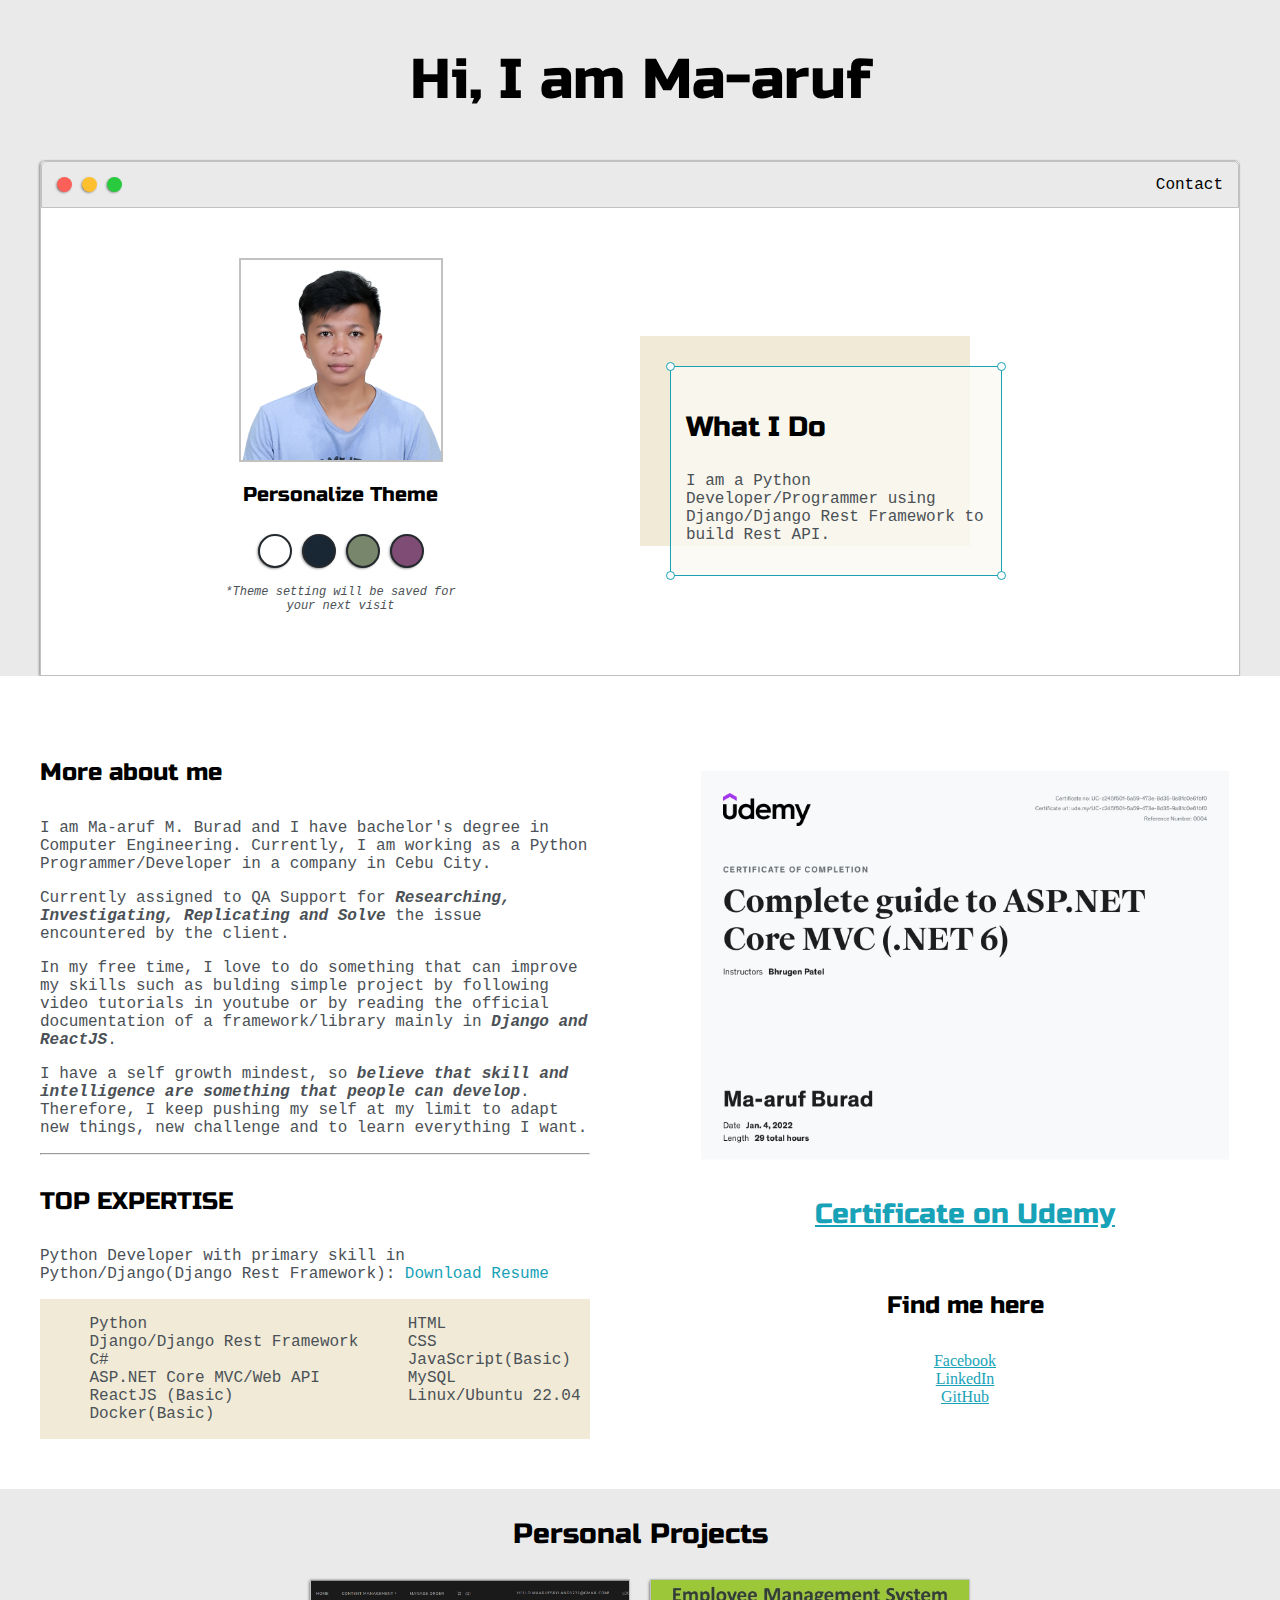
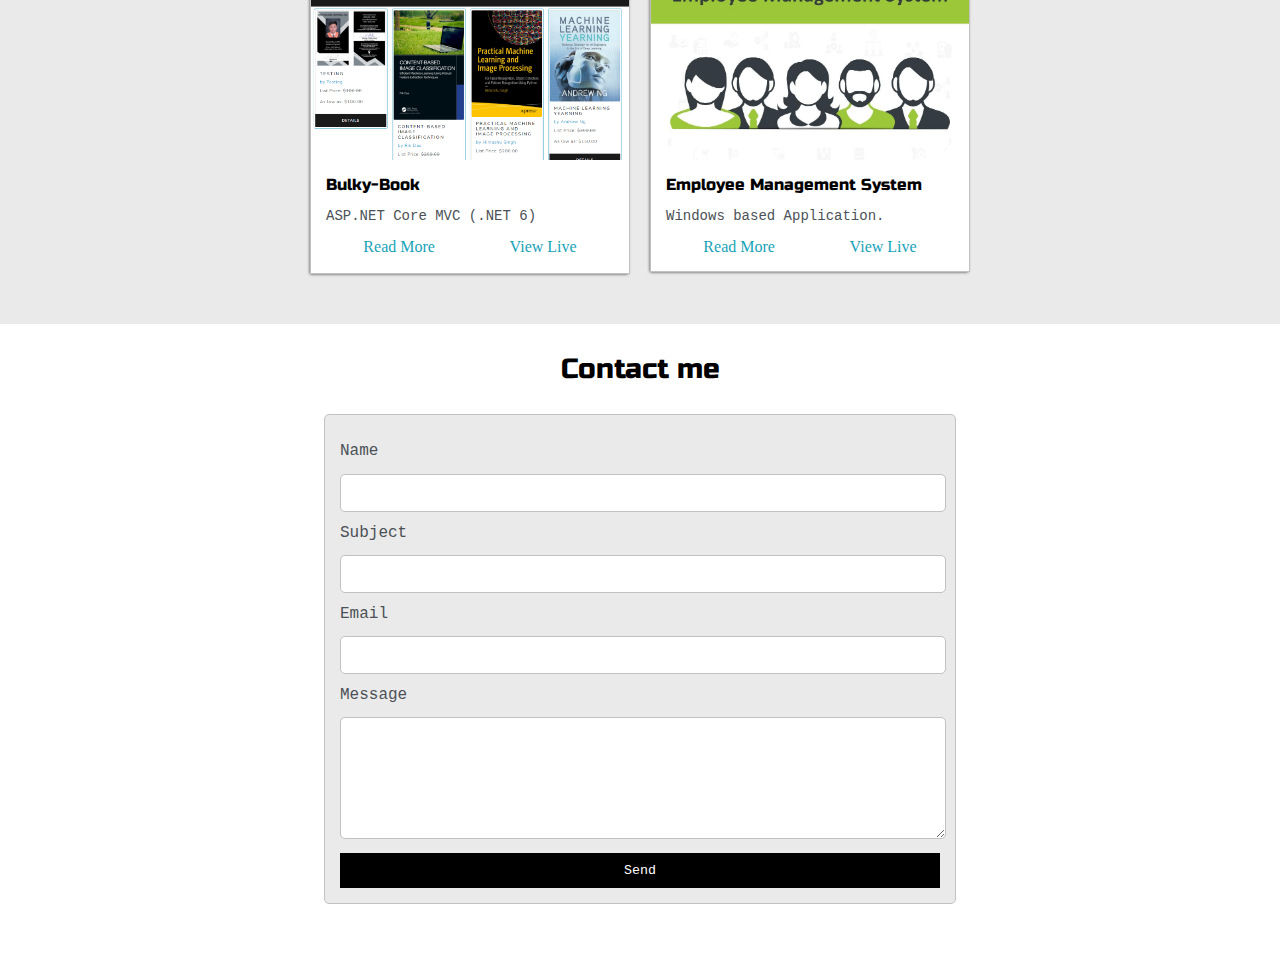
==== index.html @ b92883c4 "fix bulky book production" ====
<!DOCTYPE html>
<html lang="en">
<head>
    <meta charset="UTF-8">
    <meta http-equiv="X-UA-Compatible" content="IE=edge">
    <meta name="viewport" content="width=device-width,
     initial-scale=1.0, maximum-scale=1.0, minimum-scale=1.0">
    <title>Ma-aruf Burad</title>
   
    <link rel="preconnect" href="https://fonts.googleapis.com">
    <link rel="preconnect" href="https://fonts.gstatic.com" crossorigin>
    <link href="https://fonts.googleapis.com/css2?family=Russo+One&display=swap" rel="stylesheet">
    <link rel="preconnect" href="https://fonts.googleapis.com">
    <link rel="preconnect" href="https://fonts.gstatic.com" crossorigin>
    <link href="https://fonts.googleapis.com/css2?family=Russo+One&display=swap" rel="stylesheet">

    <link rel="stylesheet" type="text/css" href="default.css">
    <link id="theme-style" rel="stylesheet" type="text/css" href="">
    
</head>
<body>
    <section class=s1>
        <div class="main-container">
            <div class="greeting-wrapper">
                <h1>Hi, I am Ma-aruf</h1>
            </div>

            <div class="intro-wrapper">
                <div class="nav-wrapper"> <!-- This is a flexbox-->
                    <div class="dots-wrapper">
                        <div id="dot-1" class="browser-dot"></div>
                        <div id="dot-2" class="browser-dot"></div>
                        <div id="dot-3" class="browser-dot"></div>
                    </div>
                    <ul id="navigation">
                        <li><a href="index.html#contact">Contact</a></li>
                    </ul>
                </div>

                <div class="left-column">
                    <img id="profile-pic" src="images/profile.JPG">
                    <h5 style="text-align:center; line-height:0">Personalize Theme</h5>
                    <div id="theme-options-wrapper">
                        <div data-mode="light" id="light-mode" class="theme-dot"></div>
                        <div data-mode="blue" id="blue-mode" class="theme-dot"></div>
                        <div data-mode="green" id="green-mode" class="theme-dot"></div>
                        <div data-mode="purple" id="purple-mode" class="theme-dot"></div>
                    </div>
                    <p id=setting-note>*Theme setting will be saved for<br>your next visit</p>
                </div>

                <div class="right-column">
                    <div id="preview-shadow">
                        <div id="preview">
                            <div id="corner-tl" class="corner"></div>
                            <div id="corner-tr" class="corner"></div>
                            <h3>What I Do</h3>
                            <p>
                                I am a Python Developer/Programmer using Django/Django Rest Framework to build Rest API.
                            </p>

                            <div id="corner-br" class="corner"></div>
                            <div id="corner-bl" class="corner"></div>
                        </div>
                </div>
                </div>
            </div>
        </div>
    </section>

    <section class="s2">
        <div class="main-container">
            <div class="about-wrapper">
                <div class="about-me">
                    <h4>More about me</h4>

					<p>
                        I am Ma-aruf M. Burad and I have bachelor's degree in Computer Engineering. Currently, I am working as a Python Programmer/Developer in a company in Cebu City.
                    </p>
                    <p>
                        Currently assigned to QA Support for <b><i>Researching, Investigating, Replicating and Solve</i></b> the issue encountered by the client.
                    </p>
                    <p>
                        In my free time, I love to do something that can improve my skills such as bulding simple project by following
                        video tutorials in youtube or by reading the official documentation of a framework/library mainly in <b><i>Django and ReactJS</i></b>.
                     </p>
                     <p>
                        I have a self growth mindest, so <b><i>believe that skill and intelligence are something that people can develop</i></b>.
                        Therefore, I keep pushing my self at my limit to adapt new things, new challenge and to learn everything I want.
                     </p>
                    <hr>



                    <!-- <h4>Work Experience</h4>
                    <p>
                        I have strong learning mindest, I love spending my weekends for studying, improving my skills and exploring both machine learning and web development.
                        I am using Python and other python libraries for Machine Learning at work. I have an experience using Machine Learning Open-Source for our project.
                        When working with machine learning open source you have to make sure that you have a basic understanding of machine learning concept.
                     </p>
                    <hr>-->

                    <h4>TOP EXPERTISE</h4>
					<p>Python Developer with primary skill in Python/Django(Django Rest Framework): <a target="_blank" href="resume-2022.pdf">Download Resume</a></p>

					<div id="skills">
						<ul>
							<li>Python</li>
							<li>Django/Django Rest Framework</li>
							<li>C#</li>
							<li>ASP.NET Core MVC/Web API</li>
							<li>ReactJS (Basic)</li>
                            <li>Docker(Basic)</li>
                        </ul>
						<ul>
                            <li>HTML</li>
							<li>CSS</li>
							<li>JavaScript(Basic)</li>
							<li>MySQL</li>
                            <li>Linux/Ubuntu 22.04</li>
						</ul>
					</div>
                </div>
                <div class="social-links">
                    <img id="social_img" src="images/udemy.jpg">
                    <h3><a target="_blank" href="https://www.udemy.com/certificate/UC-c245f501-5a59-473e-8d35-9a81c0e61bf0/"><u>Certificate on Udemy</u></a></h3>
                    <h4>Find me here</h4>
                    <a target="_blank" href="https://www.facebook.com/maarufb"><u>Facebook</u></a>
                    <a target="_blank" href="https://www.linkedin.com/in/ma-aruf-burad-844038191/"><u>LinkedIn</u></a>
                    <a target="_blank" href="https://github.com/MaarufB"><u>GitHub</u></a>
                </div>
                
            </div>
        </div>
    </section>

    <section class="s1">
        <div class="main-container">
            <h3 style="text-align: center;">Personal Projects</h3>
            <div class="post-wrapper">
                <div>
                    <div class="post">
                        <img class="thumbnail" src="images/bulky.PNG">
                        <div class="post-preview">
                            <h6 class="post-title">Bulky-Book</h6>
                            <p class="post-intro">ASP.NET Core MVC (.NET 6)</p>
                            <div style="display: flex; justify-content:space-around; margin: 2px 0">
                                <a target="_blank" href="bulky.html">Read More</a>
                                <a target="_blank" href="http://maarufb-001-site1.ftempurl.com/">View Live</a>
                            </div>
                        </div>
                    </div>
                </div>
                <div>
                    <div class="post">
                        <img class="thumbnail" src="images/employee.jpg">
                        <div class="post-preview">
                            <h6 class="post-title">Employee Management System</h6>
                            <p class="post-intro">Windows based Application.</p>
                            <div style="display: flex; justify-content: space-around;">
                                <a target="_blank" href="employee.html">Read More</a>
                                <a href="#">View Live</a>
                            </div>
                        </div>
                    </div>
                </div>
<!-- 
                <div>
                    <div class="post">
                        <img class="thumbnail" src="images/profile.JPG">
                        <div class="post-preview">
                            <h6 class="post-title">Public Information System</h6>
                            <p class="post-intro">This is a sentence. Some more text here</p>
                            <a target="_blank" href="#">Read More</a>
                        </div>
                    </div>
                </div>

                <div>
                    <div class="post">
                        <img class="thumbnail" src="images/profile.JPG">
                        <div class="post-preview">
                            <h6 class="post-title">Object Detection & Action Recognition</h6>
                            <p class="post-intro">This is a sentence. Some more text here</p>
                            <a target="_blank" href="#">Read More</a>
                        </div>
                    </div>
                </div> -->

            </div>
        </div>
    </section>

    <section class="s2">
        <div class="main-container">
            <a href=""></a>
            <h3 style="text-align: center;"> Contact me</h3>
            <form id="contact-form">
                <a name="contact"></a>
                <label>Name</label>
                <input class="input-field" type="text" name="name">

                <label>Subject</label>
                <input class="input-field" type="text" name="subject">

                <label>Email</label>
                <input class="input-field" type="text" name="email">

                <label>Message</label>
                <textarea class="input-field" type="text" name="message"></textarea>

                <input id="submit-btn" type="submit" value="Send">
            </form>
        </div>
    </section>
    <script type="text/javascript" src="script.js"></script>
</body>

</html>
---- default.css ----
/* We are gonna create a css variable using :root */
:root{
    --mainColor:#eaeaea;
    --secondaryColor:#fff;

    --borderColor:#c1c1c1;

    --mainText:black;
    --secondaryText: #4b5156;

    --themeDotBorder: #24292e;
    --previewBg:rgb(251, 249, 243, 0.8);

    --previewShadow:#f0ead6;

    --btnColor: black;
}

/* :root{
	--mainColor:#15202B;
	--secondaryColor:#192734;

	--borderColor:#164D56;

	--mainText:#fff;
	--secondaryText:#eeeeee;

	--themeDotBorder:#FFF;

	--previewBg:rgb(25, 39, 52, 0.8);
	--previewShadow:#111921;


	--buttonColor:#17a2b8;


} */


html, body{
    padding: 0;
    margin: 0;    
    scroll-behavior: smooth;
}

body * {
    transition: 0.3s;
}

h1, h2, h3, h4, h5, h6, strong{
    color: var(--mainText);
    font-family: 'Russo One', sans-serif;
    font-weight: 500;
}

p, li, span, label, input, textarea{
    color:var(--secondaryText);
	font-family: 'Roboto Mono', monospace;
}

a{
    text-decoration: none;
    color: #17a2b8;
}

h1 { font-size: 56px;}
h2 { font-size: 36px;}
h3 { font-size: 28px;}
h4 { font-size: 24px;}
h5 { font-size: 20px;}
h6 { font-size: 16px;}

ul{
    list-style: none;
}

.s1{
    background-color: var(--mainColor);
    border-bottom:1px, solid, var(--borderColor);
    overflow: auto;
}

.s2{
    background-color: var(--secondaryColor);
    border-bottom:1px, solid, var(--borderColor);
    overflow: auto;
}

.main-container{
    width: 1200px;
    margin: auto;
}

.greeting-wrapper{
    display: grid;

    text-align: center;
    align-content: center;
    min-height: 10em;
}

.intro-wrapper{
    background-color: var(--secondaryColor);
    border: 1px solid var(--borderColor);
    border-radius: 5px 5px 0 0;


    -webkit-box-shadow: -1px 1px 3px -1px rgba(0,0,0,0.75);
    -moz-box-shadow: -1px 1px 3px -1px rgba(0,0,0,0.75);
    box-shadow: -1px 1px 3px -1px rgba(0,0,0,0.75);

    display: grid;
    grid-template-columns:  1fr 1fr; /* I created 2 columns, if we want to add 1 more column just add 1fr */
 
    grid-template-areas: 
        'nav-wrapper nav-wrapper'
        'left-column right-column'
    ; /* before we do that we have to make an identifiers on the classes of this classes child wrapper */
}

.nav-wrapper{
    border-radius: 5px 5px 0 0;
    grid-area: nav-wrapper; /* This is the identifier that grid-template-area require or called */
    border: 1px solid var(--borderColor);
    display: flex;
    justify-content: space-between;
    align-items: center;
    background-color: var(--mainColor);
}

#navigation a{
    color: var(--mainText)
}


#navigation{
    margin: 0;
    padding: 10px;
}

#navigation li{
    display: inline-block;
    margin-right: 5px;
    margin-left: 5px;
}

.dots-wrapper{
    display: flex;
    padding: 10px;
    
}

#dot-1{
    background-color: #FC6058;
}

#dot-2{
    background-color: #FEC02F;
}

#dot-3{
    background-color: #2ACA3E;
}

.browser-dot{
    background-color: black;
    height: 15px;
    width: 15px;
    border-radius: 50%;
    margin: 5px;
    -webkit-box-shadow: -1px 1px 3px -1px rgba(0,0,0,0.75);
    -moz-box-shadow: -1px 1px 3px -1px rgba(0,0,0,0.75);
    box-shadow: -1px 1px 3px -1px rgba(0,0,0,0.75);
}

.left-column{
    grid-area: left-column; /* This is the identifier that grid-template-area require or called */
    padding-top: 50px;
    padding-bottom: 50px;
}

#profile-pic{
    display: block;
    margin: auto;
    height: 200px;
    width: 200px;
    object-fit: cover;
    border:2px solid var(--borderColor)
}
#theme-options-wrapper{
    display: flex;
    justify-content: center;
}

.theme-dot{
    height: 30px;
    width: 30px;
    background-color: black;
    border-radius: 50%;

    margin: 5px;
    border:2px solid var(--themeDotBorder);

    /* Below is a shadow. This code was generated using css generator from online */
    -webkit-box-shadow: -1px 1px 3px -1px rgba(0,0,0,0.75);
    -moz-box-shadow: -1px 1px 3px -1px rgba(0,0,0,0.75);
    box-shadow: -1px 1px 3px -1px rgba(0,0,0,0.75);
    cursor: pointer;

}

.theme-dot:hover{
    border-width: 5px;
}

#light-mode{
    background-color: #fff;
}

#blue-mode{
    background-color: #192734;
}

#green-mode{
    background-color: #78866b;
}

#purple-mode{
    background-color: #7E4C74;
}

#setting-note{
    font-size: 12px;
    font-style: italic;
    text-align: center;
}

.right-column{
    grid-area: right-column; /* This is the identifier that grid-template-area require or called */
    display: grid;
    align-content: center;

    padding-top: 50px;
    padding-bottom: 50px;
}

#preview-shadow{
    background-color: var(--previewShadow);
    width: 300px;
    height: 180px;
    padding-left: 30px;
    padding-top: 30px;
}

#preview{
    width: 300px;
    border: 1.5px solid #17a2b8;
    background-color: var(--previewBg);
    padding: 15px;
    position: relative;
}

.corner{
    width: 7px;
    height: 7px;
    border-radius: 50%;
    border: 1.5px solid #17a2b8;
    background-color: #fff;
    position: absolute;
}

#corner-tl{
    top:-5px;
    left: -5px;
}

#corner-tr{
    top:-5px;
    right: -5px;
}

#corner-br{
    bottom:-5px;
    right: -5px;
}

#corner-bl{
    bottom:-5px;
    left: -5px;
}

.about-wrapper{
    display: grid;
    grid-template-columns: repeat(auto-fit, minmax(320px, 1fr));
    padding-bottom: 50px;
    padding-top: 50px;
    gap: 100px;
}

#skills{
    display: flex;
    justify-content: space-evenly;
    background-color: var(--previewShadow);
}

.social-links{
    display: grid;
    align-content: center;
    text-align: center;
}

#social_img{
    width: 100%;
}

.post-wrapper{
    display: grid;
    grid-template-columns: repeat(auto-fit, 320px);
    gap: 20px;
    justify-content: center;
    padding-bottom: 50px;
}

.post{
    border: 1px solid var(--borderColor);

    -webkit-box-shadow: -1px 1px 3px -1px rgba(0,0,0,0.75);
    -moz-box-shadow: -1px 1px 3px -1px rgba(0,0,0,0.75);
    box-shadow: -1px 1px 3px -1px rgba(0,0,0,0.75);
}

.thumbnail{
    display: block;
    width: 100%;
    height: 180px;
    object-fit: cover;
}

.post-preview{
    background-color: #fff;
    padding: 15px;
}

.post-title{
    color: black;   
    margin: 0;
}

.post-intro{
    color:#4b5156;
    font-size: 14px;
}

#contact-form{
    display: block;
    max-width: 600px;
    margin: 0 auto;
    border: 1px solid var(--borderColor);
    padding: 15px;
    border-radius: 5px;
    background-color: var(--mainColor);
    margin-bottom: 50px;
}

#contact-form label{
    line-height: 2.7em;
}

#contact-form textarea{
    min-height: 100px;
    font-size: 14px;
}

.input-field{
    width: 100%;
    padding-top: 10px;
    padding-bottom: 10px;
    background-color: var(--secondaryColor);
    border-radius: 5px;
    border: 1px solid var(--borderColor);
    font-size: 14px;
}

#submit-btn{
    margin-top: 10px;
    width: 100%;
    padding-top: 10px;
    padding-bottom: 10px;
    color: #fff;
    background-color: var(--btnColor);
    border: none;
}

@media screen and (max-width: 1200px) {
    .main-container{
        width: 95%;
    }
}

@media screen and (max-width: 1200px) {
    .intro-wrapper{
        grid-template-columns:  1fr; /* I created 2 columns, if we want to add 1 more column just add 1fr */     
        grid-template-areas: 
            'nav-wrapper'
            'left-column'
            'right-column'
        ; /* before we do that we have to make an identifiers on the classes of this classes child wrapper */
    }
    .right-column{
        justify-content: center;
    }
      
}
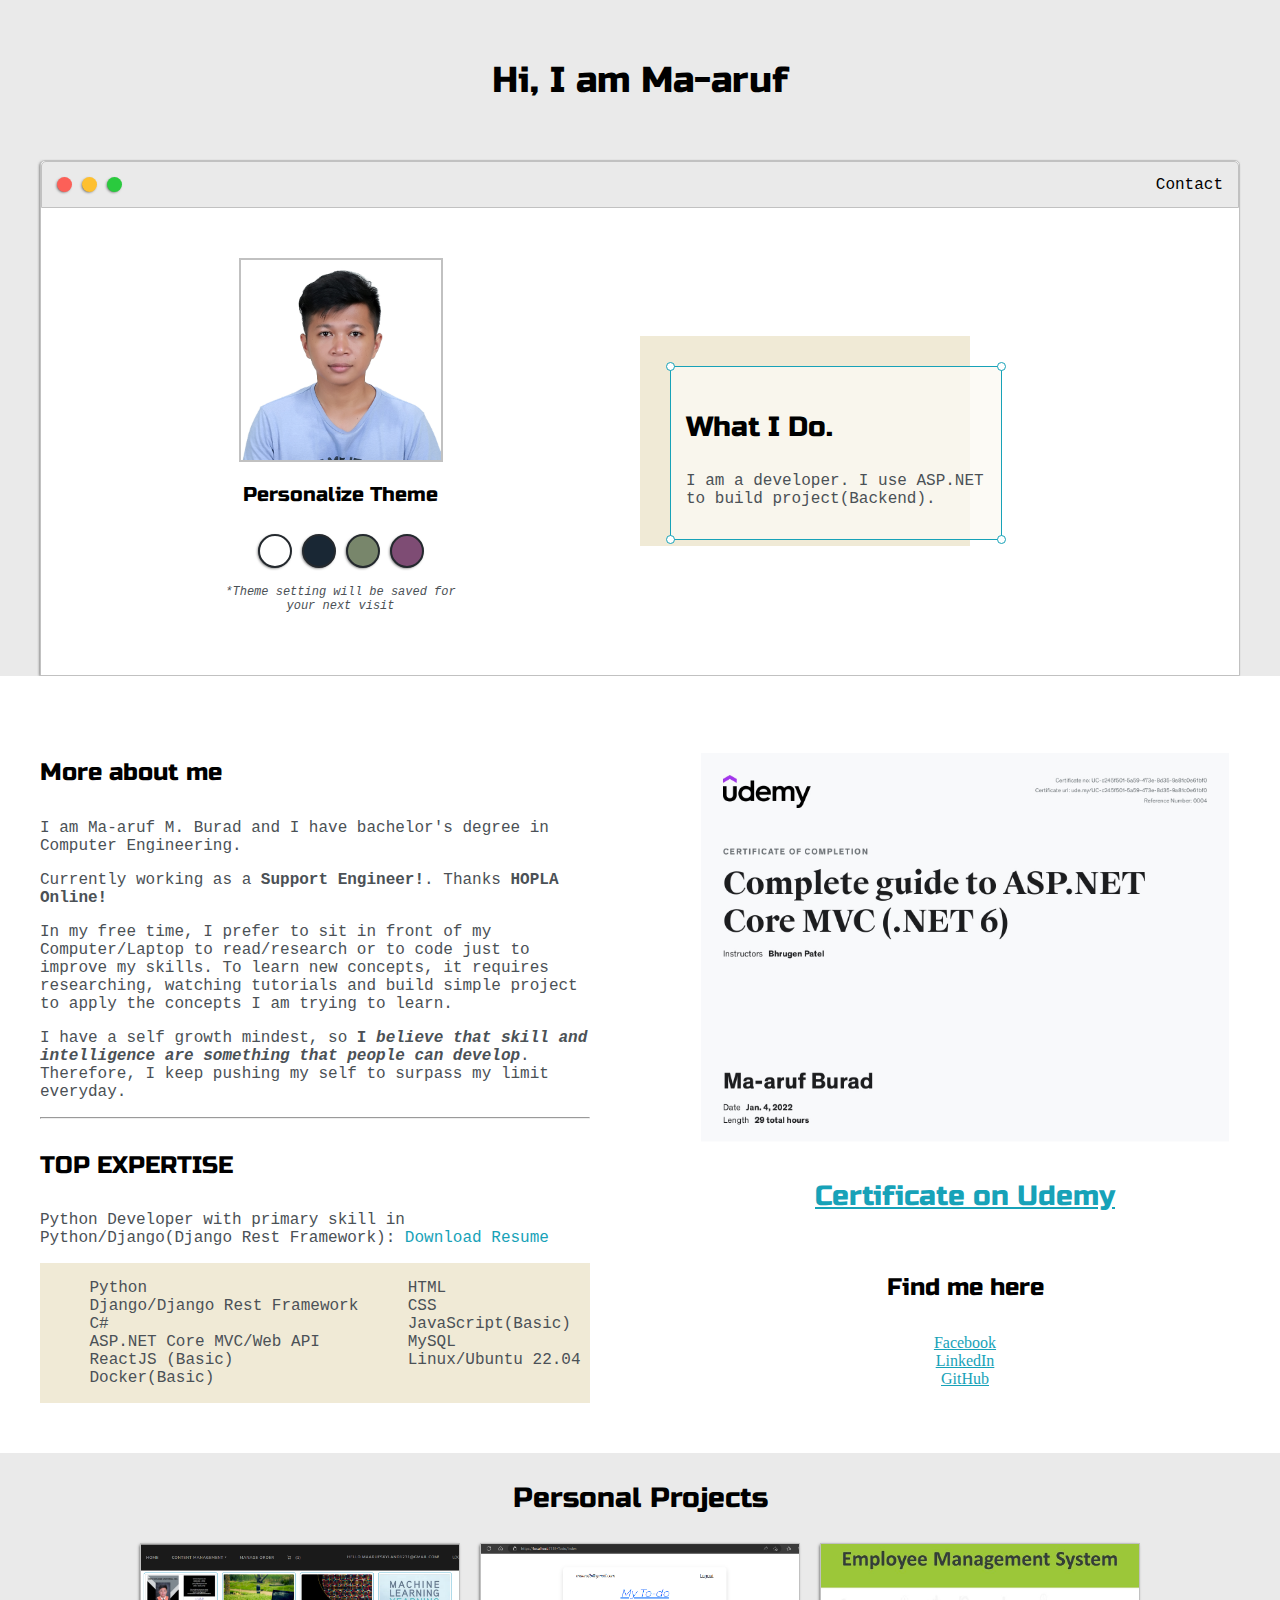
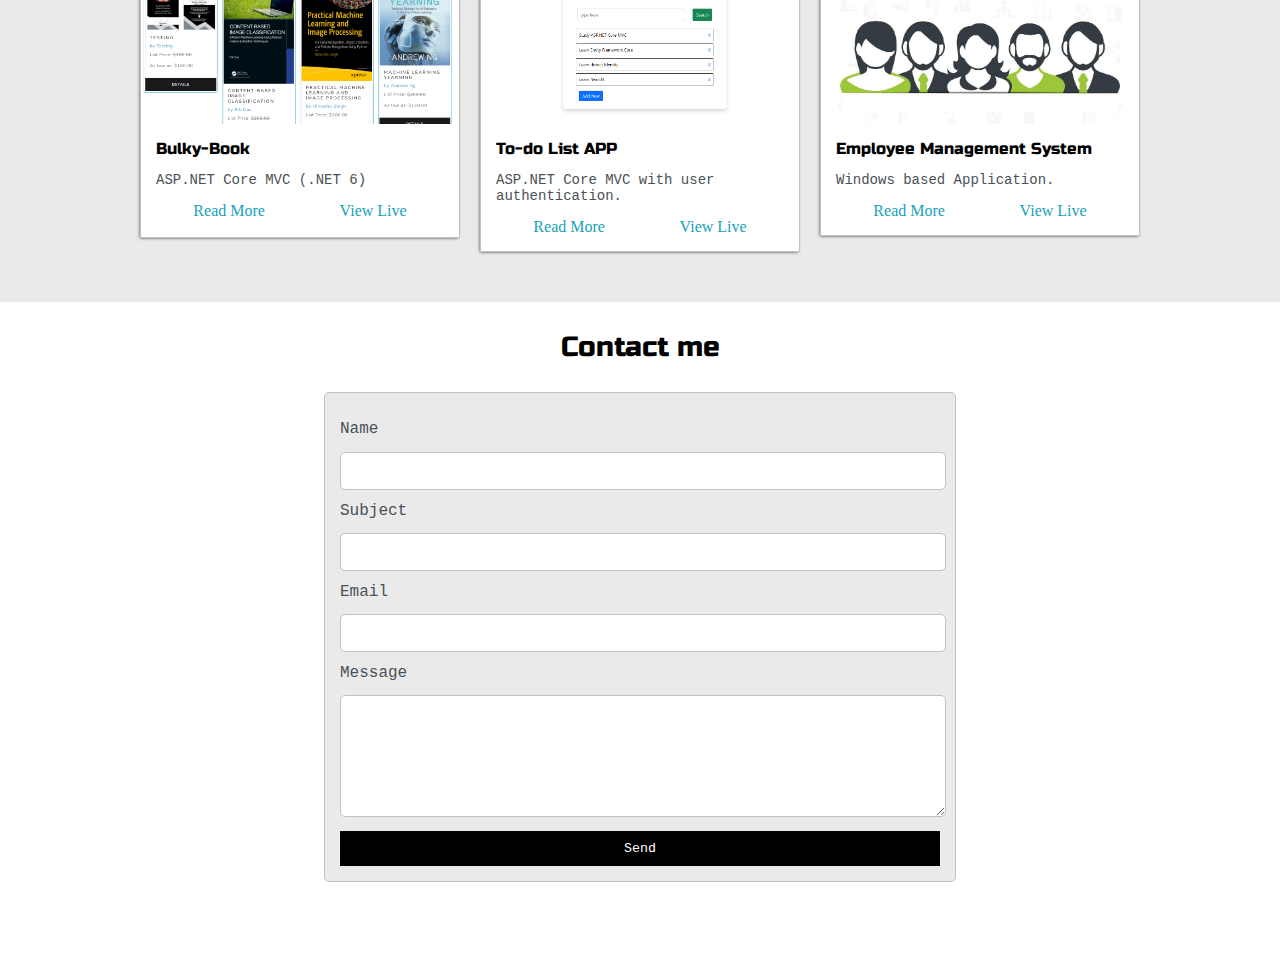
==== commit 66f9570b: "add new project" ====
--- a/index.html
+++ b/index.html
@@ -22,7 +22,7 @@
     <section class=s1>
         <div class="main-container">
             <div class="greeting-wrapper">
-                <h1>Hi, I am Ma-aruf</h1>
+                <h2>Hi, I am Ma-aruf</h2>
             </div>
 
             <div class="intro-wrapper">
@@ -54,9 +54,9 @@
                         <div id="preview">
                             <div id="corner-tl" class="corner"></div>
                             <div id="corner-tr" class="corner"></div>
-                            <h3>What I Do</h3>
+                            <h3>What I Do.</h3>
                             <p>
-                                I am a Python Developer/Programmer using Django/Django Rest Framework to build Rest API.
+                                I am a developer. I use ASP.NET to build project(Backend).
                             </p>
 
                             <div id="corner-br" class="corner"></div>
@@ -75,31 +75,19 @@
                     <h4>More about me</h4>
 
 					<p>
-                        I am Ma-aruf M. Burad and I have bachelor's degree in Computer Engineering. Currently, I am working as a Python Programmer/Developer in a company in Cebu City.
+                        I am Ma-aruf M. Burad and I have bachelor's degree in Computer Engineering.
                     </p>
                     <p>
-                        Currently assigned to QA Support for <b><i>Researching, Investigating, Replicating and Solve</i></b> the issue encountered by the client.
+                        Currently working as a <span style="font-weight: bold;">Support Engineer!</span>. Thanks <b>HOPLA Online!</b>                        
                     </p>
                     <p>
-                        In my free time, I love to do something that can improve my skills such as bulding simple project by following
-                        video tutorials in youtube or by reading the official documentation of a framework/library mainly in <b><i>Django and ReactJS</i></b>.
+                        In my free time, I prefer to sit in front of my Computer/Laptop to read/research or to code just to improve my skills. To learn new concepts, it requires researching, watching tutorials and build simple project to apply the concepts I am trying to learn.
                      </p>
                      <p>
-                        I have a self growth mindest, so <b><i>believe that skill and intelligence are something that people can develop</i></b>.
-                        Therefore, I keep pushing my self at my limit to adapt new things, new challenge and to learn everything I want.
+                        I have a self growth mindest, so <b>I <i>believe that skill and intelligence are something that people can develop</i></b>.
+                        Therefore, I keep pushing my self to surpass my limit everyday. 
                      </p>
                     <hr>
-
-
-
-                    <!-- <h4>Work Experience</h4>
-                    <p>
-                        I have strong learning mindest, I love spending my weekends for studying, improving my skills and exploring both machine learning and web development.
-                        I am using Python and other python libraries for Machine Learning at work. I have an experience using Machine Learning Open-Source for our project.
-                        When working with machine learning open source you have to make sure that you have a basic understanding of machine learning concept.
-                     </p>
-                    <hr>-->
-
                     <h4>TOP EXPERTISE</h4>
 					<p>Python Developer with primary skill in Python/Django(Django Rest Framework): <a target="_blank" href="resume-2022.pdf">Download Resume</a></p>
 
@@ -153,6 +141,19 @@
                 </div>
                 <div>
                     <div class="post">
+                        <img class="thumbnail" src="images/todo-app/ui-1.PNG">
+                        <div class="post-preview">
+                            <h6 class="post-title">To-do List APP</h6>
+                            <p class="post-intro">ASP.NET Core MVC with user authentication.</p>
+                            <div style="display: flex; justify-content: space-around;">
+                                <a target="_blank" href="todo_app_mvc.html">Read More</a>
+                                <a href="#">View Live</a>
+                            </div>
+                        </div>
+                    </div>
+                </div>
+                <div>
+                    <div class="post">
                         <img class="thumbnail" src="images/employee.jpg">
                         <div class="post-preview">
                             <h6 class="post-title">Employee Management System</h6>
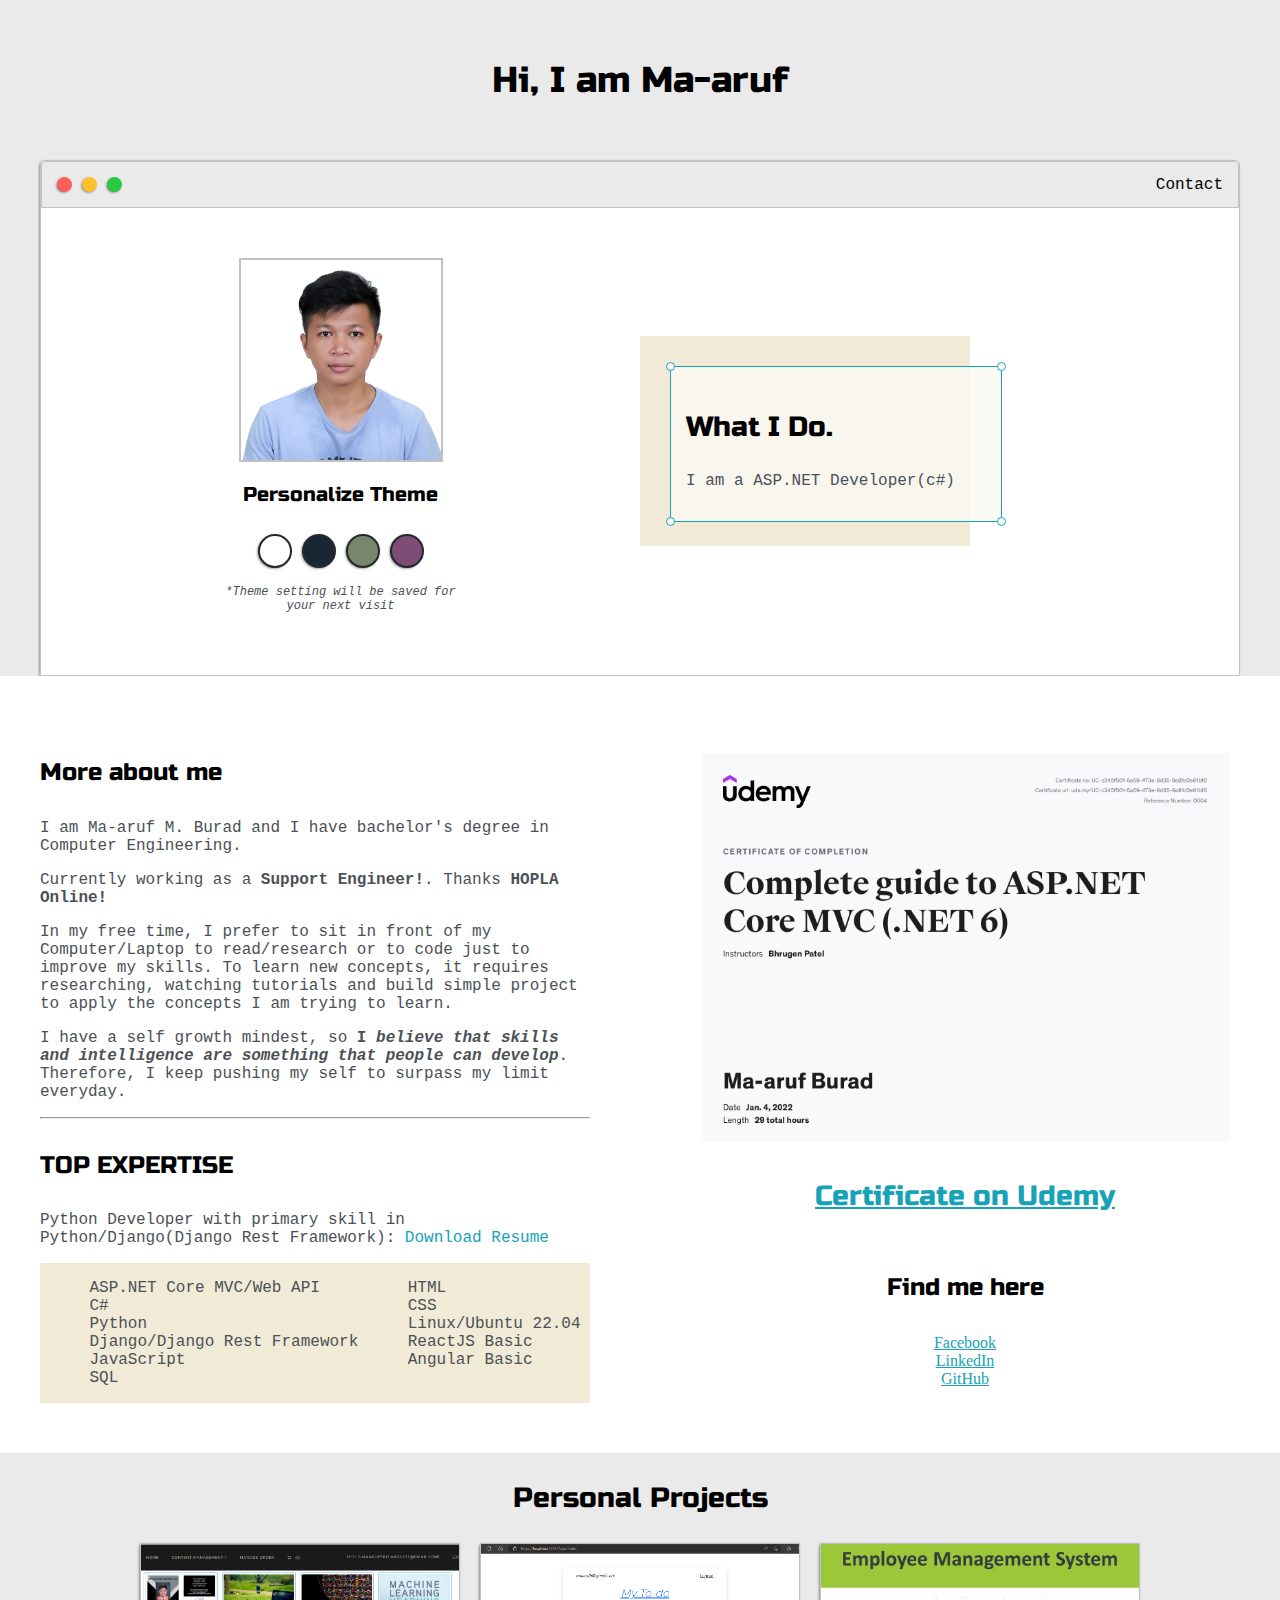
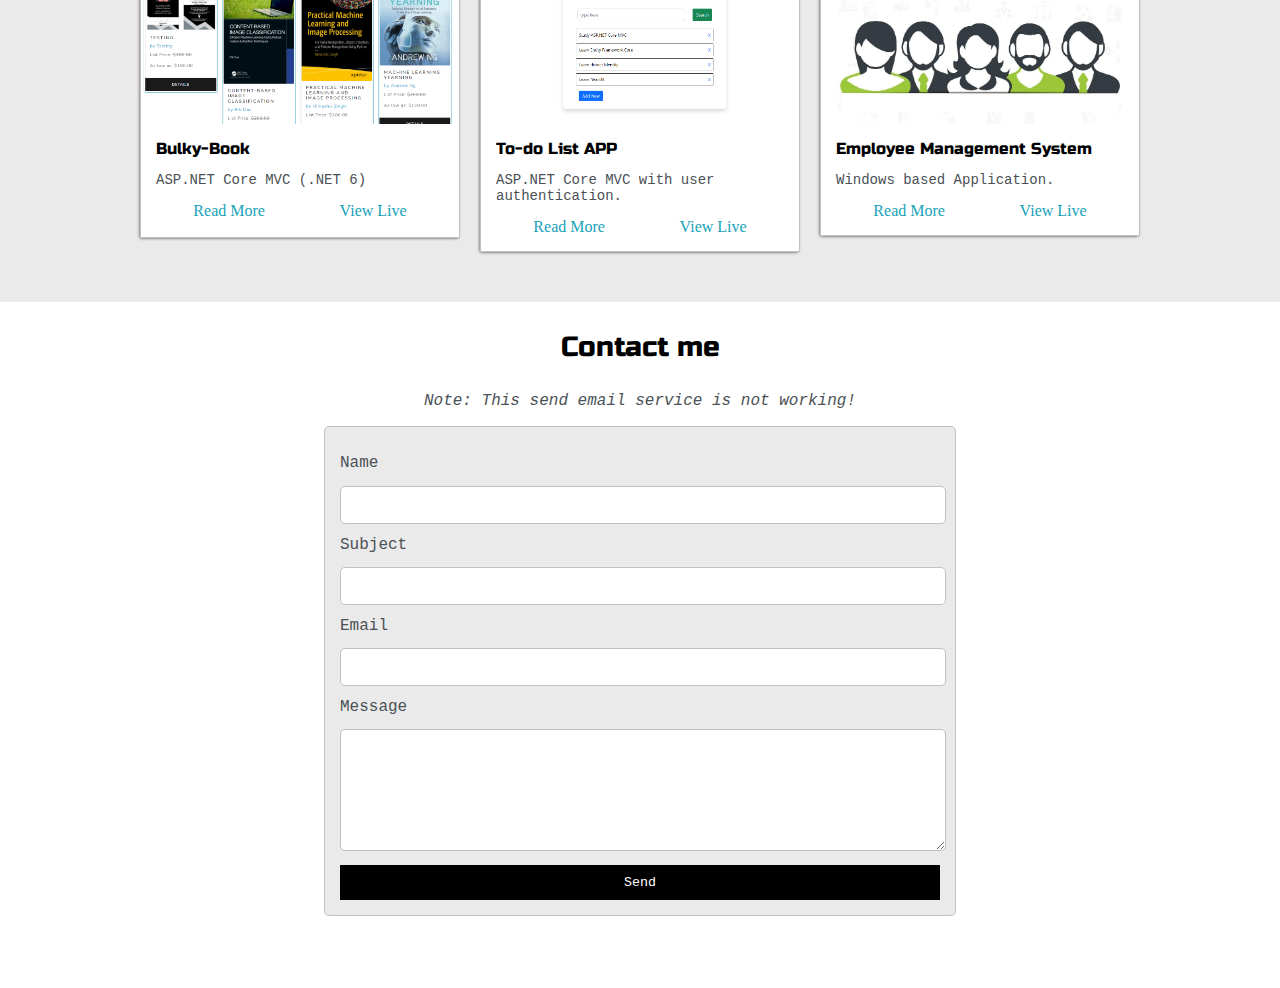
==== commit b1d6f58a: "Update porfolio/resume for 2023 job hunting" ====
--- a/index.html
+++ b/index.html
@@ -56,7 +56,7 @@
                             <div id="corner-tr" class="corner"></div>
                             <h3>What I Do.</h3>
                             <p>
-                                I am a developer. I use ASP.NET to build project(Backend).
+                                I am a ASP.NET Developer(c#)
                             </p>
 
                             <div id="corner-br" class="corner"></div>
@@ -84,28 +84,28 @@
                         In my free time, I prefer to sit in front of my Computer/Laptop to read/research or to code just to improve my skills. To learn new concepts, it requires researching, watching tutorials and build simple project to apply the concepts I am trying to learn.
                      </p>
                      <p>
-                        I have a self growth mindest, so <b>I <i>believe that skill and intelligence are something that people can develop</i></b>.
+                        I have a self growth mindest, so <b>I <i>believe that skills and intelligence are something that people can develop</i></b>.
                         Therefore, I keep pushing my self to surpass my limit everyday. 
                      </p>
                     <hr>
                     <h4>TOP EXPERTISE</h4>
-					<p>Python Developer with primary skill in Python/Django(Django Rest Framework): <a target="_blank" href="resume-2022.pdf">Download Resume</a></p>
+					<p>Python Developer with primary skill in Python/Django(Django Rest Framework): <a target="_blank" href="Resume-2023.pdf">Download Resume</a></p>
 
 					<div id="skills">
 						<ul>
+                            <li>ASP.NET Core MVC/Web API</li>
+                            <li>C#</li>
 							<li>Python</li>
 							<li>Django/Django Rest Framework</li>
-							<li>C#</li>
-							<li>ASP.NET Core MVC/Web API</li>
-							<li>ReactJS (Basic)</li>
-                            <li>Docker(Basic)</li>
+							<li>JavaScript</li>
+							<li>SQL</li>						
                         </ul>
 						<ul>
                             <li>HTML</li>
 							<li>CSS</li>
-							<li>JavaScript(Basic)</li>
-							<li>MySQL</li>
                             <li>Linux/Ubuntu 22.04</li>
+                            <li>ReactJS Basic</li>
+                            <li>Angular Basic</li>
 						</ul>
 					</div>
                 </div>
@@ -196,6 +196,7 @@
         <div class="main-container">
             <a href=""></a>
             <h3 style="text-align: center;"> Contact me</h3>
+            <p style="text-align: center;"><i>Note: This send email service is not working!</i></p>
             <form id="contact-form">
                 <a name="contact"></a>
                 <label>Name</label>
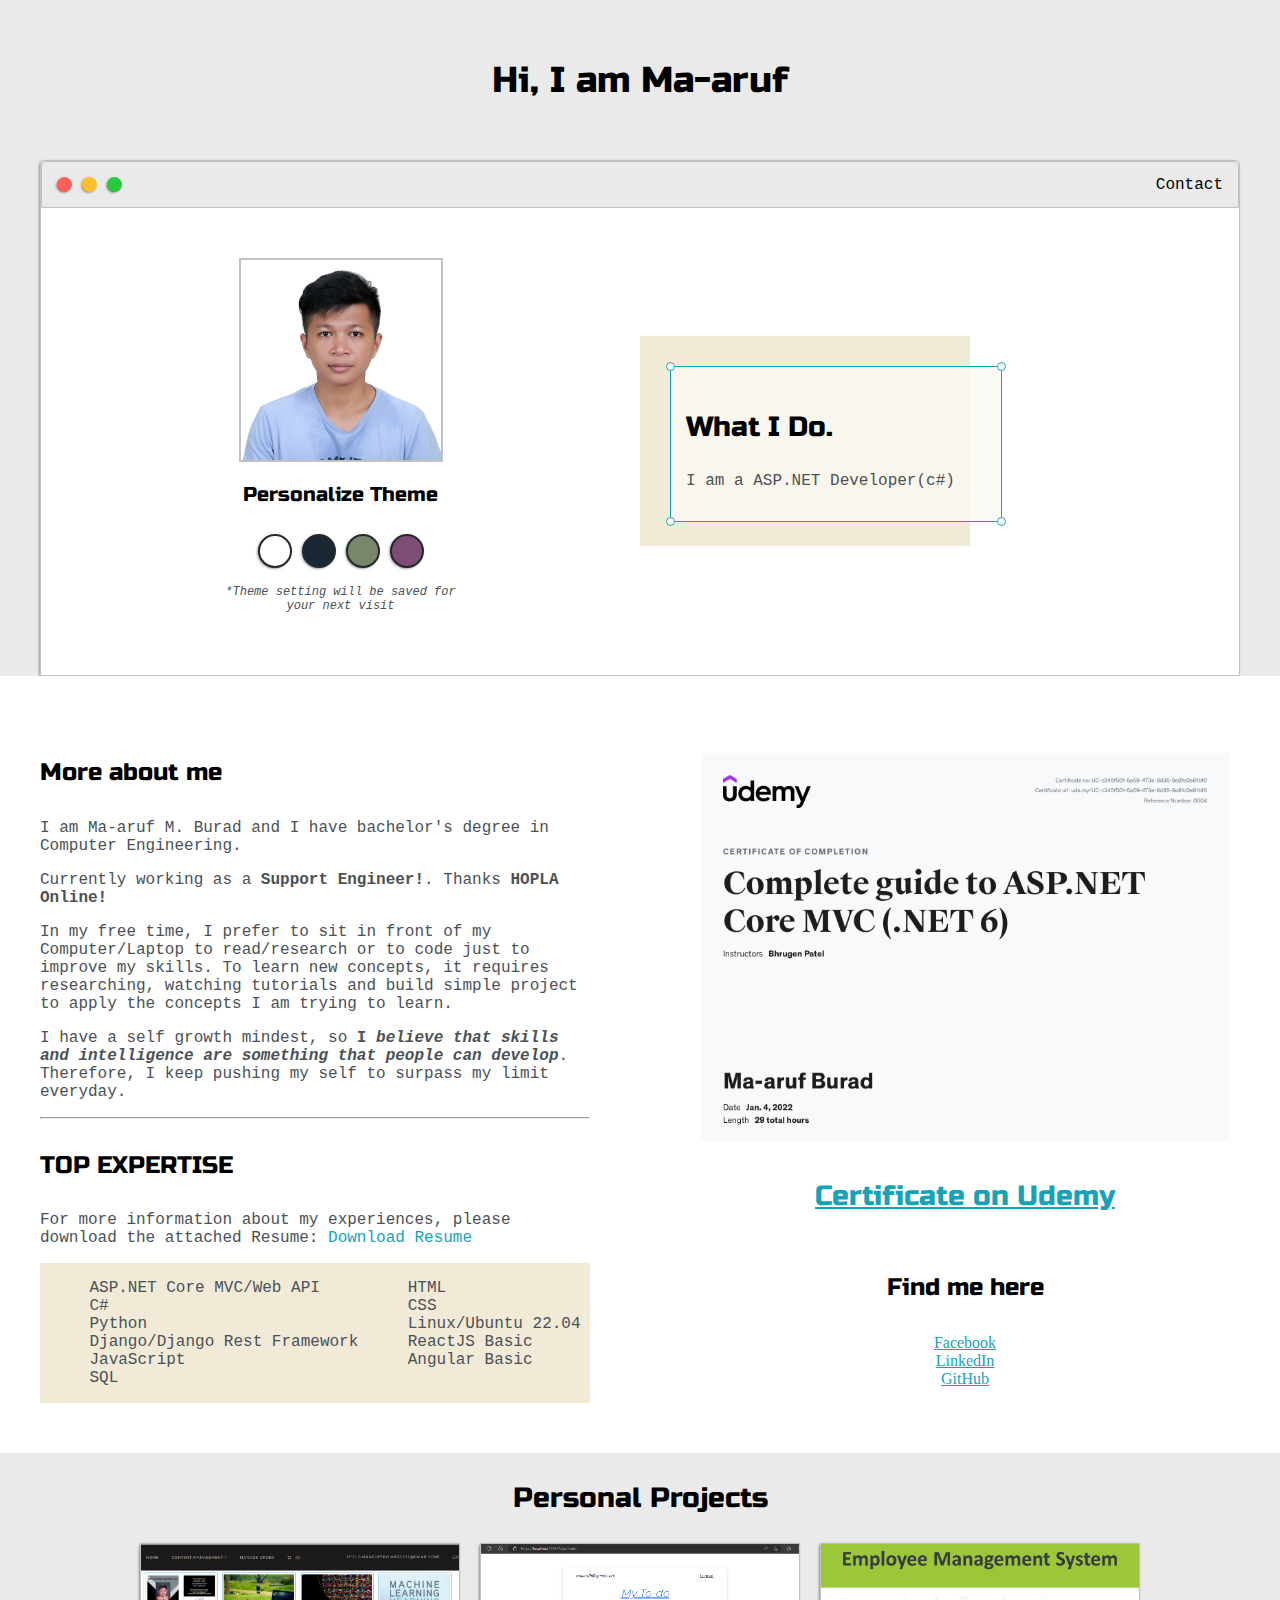
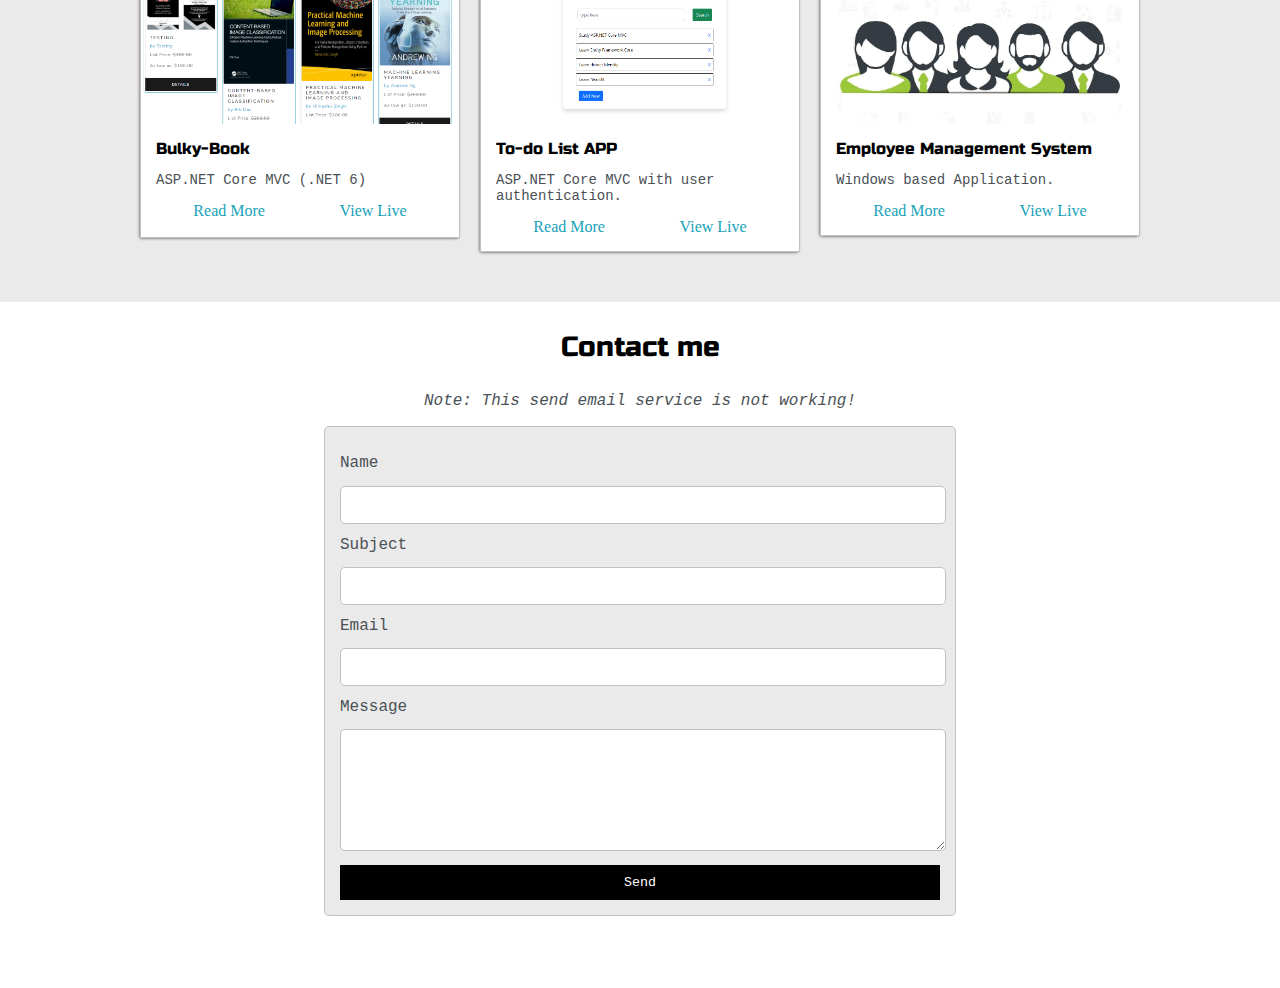
==== commit 7c9500cd: "modify expertise sections" ====
--- a/index.html
+++ b/index.html
@@ -89,7 +89,7 @@
                      </p>
                     <hr>
                     <h4>TOP EXPERTISE</h4>
-					<p>Python Developer with primary skill in Python/Django(Django Rest Framework): <a target="_blank" href="Resume-2023.pdf">Download Resume</a></p>
+					<p>For more information about my experiences, please download the attached Resume: <a target="_blank" href="Resume-2023.pdf">Download Resume</a></p>
 
 					<div id="skills">
 						<ul>
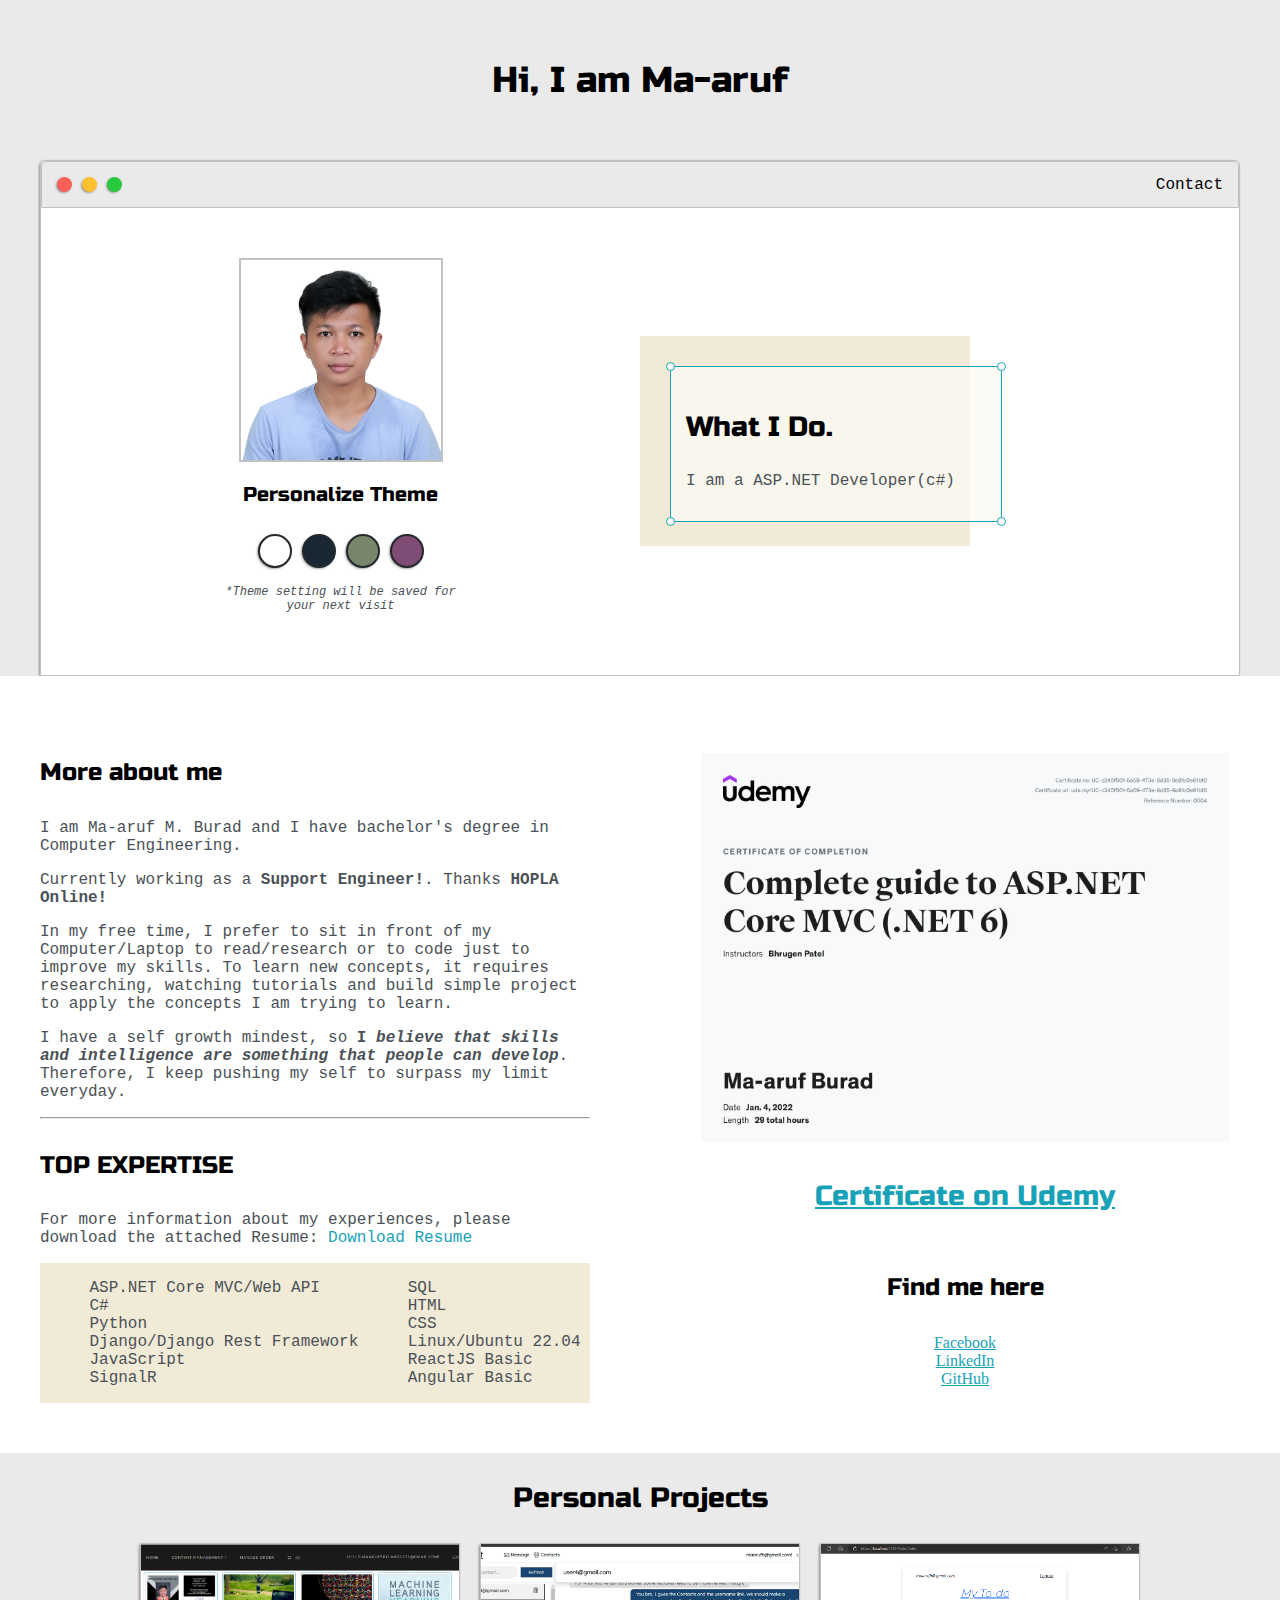
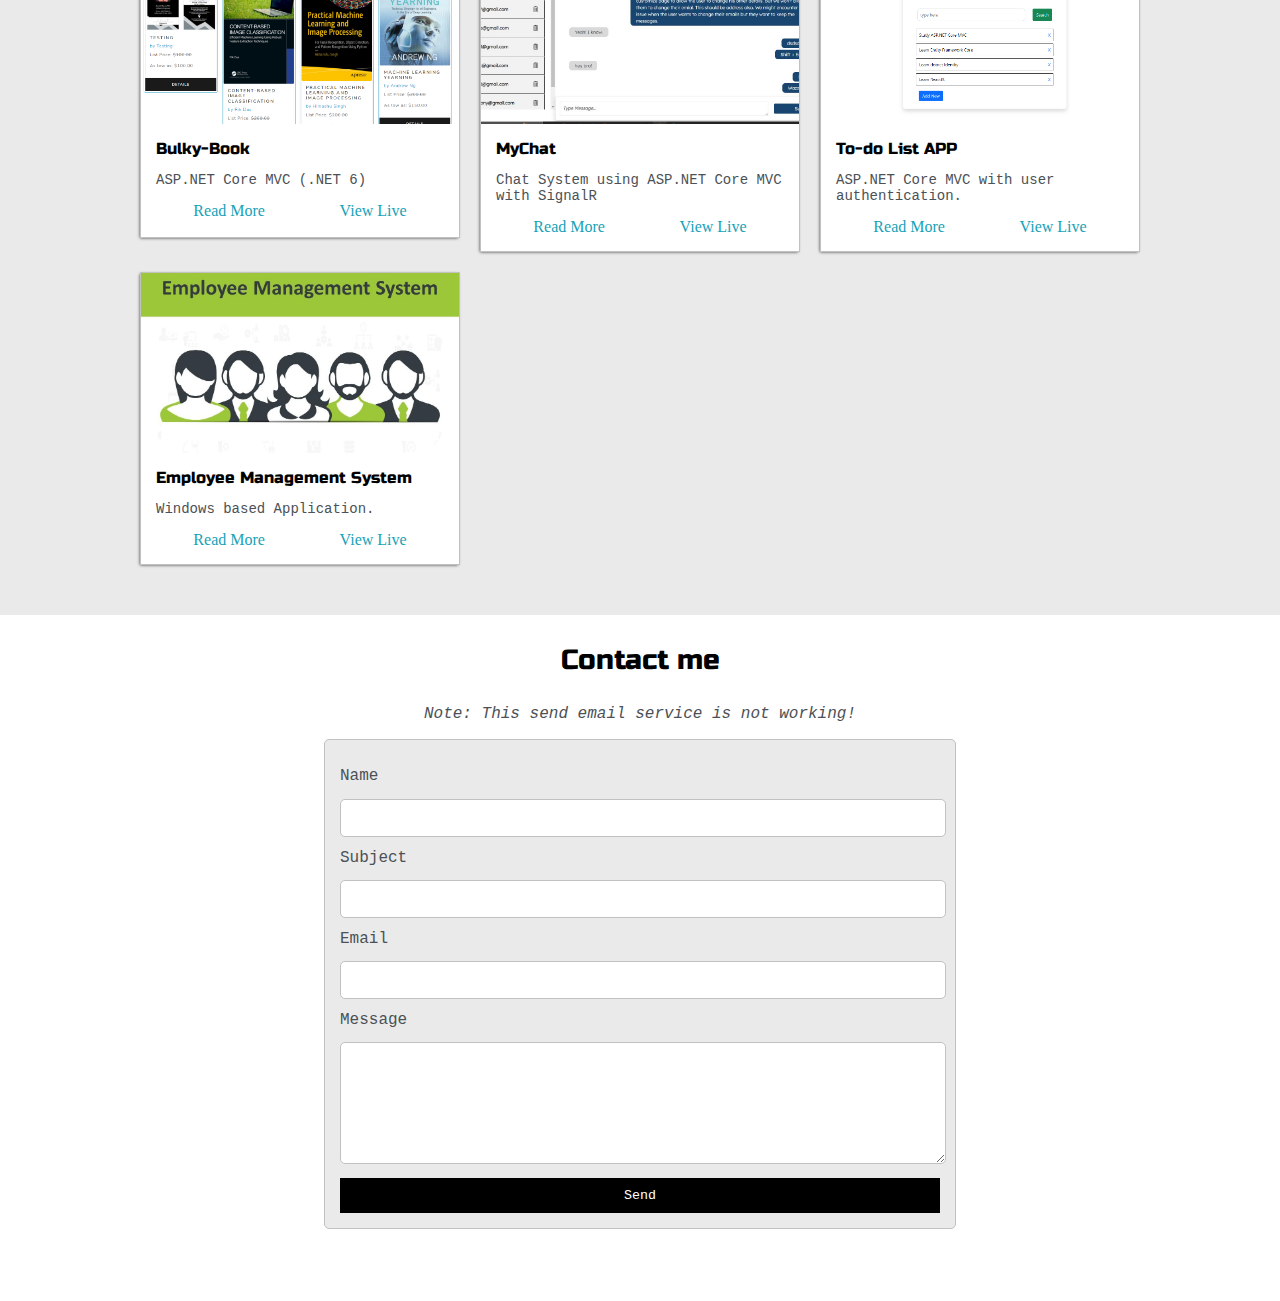
==== commit 69dc44e3: "add chat system to project list" ====
--- a/index.html
+++ b/index.html
@@ -98,9 +98,10 @@
 							<li>Python</li>
 							<li>Django/Django Rest Framework</li>
 							<li>JavaScript</li>
-							<li>SQL</li>						
+                            <li>SignalR</li>			
                         </ul>
 						<ul>
+                            <li>SQL</li>
                             <li>HTML</li>
 							<li>CSS</li>
                             <li>Linux/Ubuntu 22.04</li>
@@ -141,6 +142,19 @@
                 </div>
                 <div>
                     <div class="post">
+                        <img class="thumbnail" src="images/chat/main-page.JPG">
+                        <div class="post-preview">
+                            <h6 class="post-title">MyChat</h6>
+                            <p class="post-intro">Chat System using ASP.NET Core MVC with SignalR</p>
+                            <div style="display: flex; justify-content: space-around;">
+                                <a target="_blank" href="chat_app.html">Read More</a>
+                                <a href="#">View Live</a>
+                            </div>
+                        </div>
+                    </div>
+                </div>
+                <div>
+                    <div class="post">
                         <img class="thumbnail" src="images/todo-app/ui-1.PNG">
                         <div class="post-preview">
                             <h6 class="post-title">To-do List APP</h6>
@@ -165,29 +179,6 @@
                         </div>
                     </div>
                 </div>
-<!-- 
-                <div>
-                    <div class="post">
-                        <img class="thumbnail" src="images/profile.JPG">
-                        <div class="post-preview">
-                            <h6 class="post-title">Public Information System</h6>
-                            <p class="post-intro">This is a sentence. Some more text here</p>
-                            <a target="_blank" href="#">Read More</a>
-                        </div>
-                    </div>
-                </div>
-
-                <div>
-                    <div class="post">
-                        <img class="thumbnail" src="images/profile.JPG">
-                        <div class="post-preview">
-                            <h6 class="post-title">Object Detection & Action Recognition</h6>
-                            <p class="post-intro">This is a sentence. Some more text here</p>
-                            <a target="_blank" href="#">Read More</a>
-                        </div>
-                    </div>
-                </div> -->
-
             </div>
         </div>
     </section>
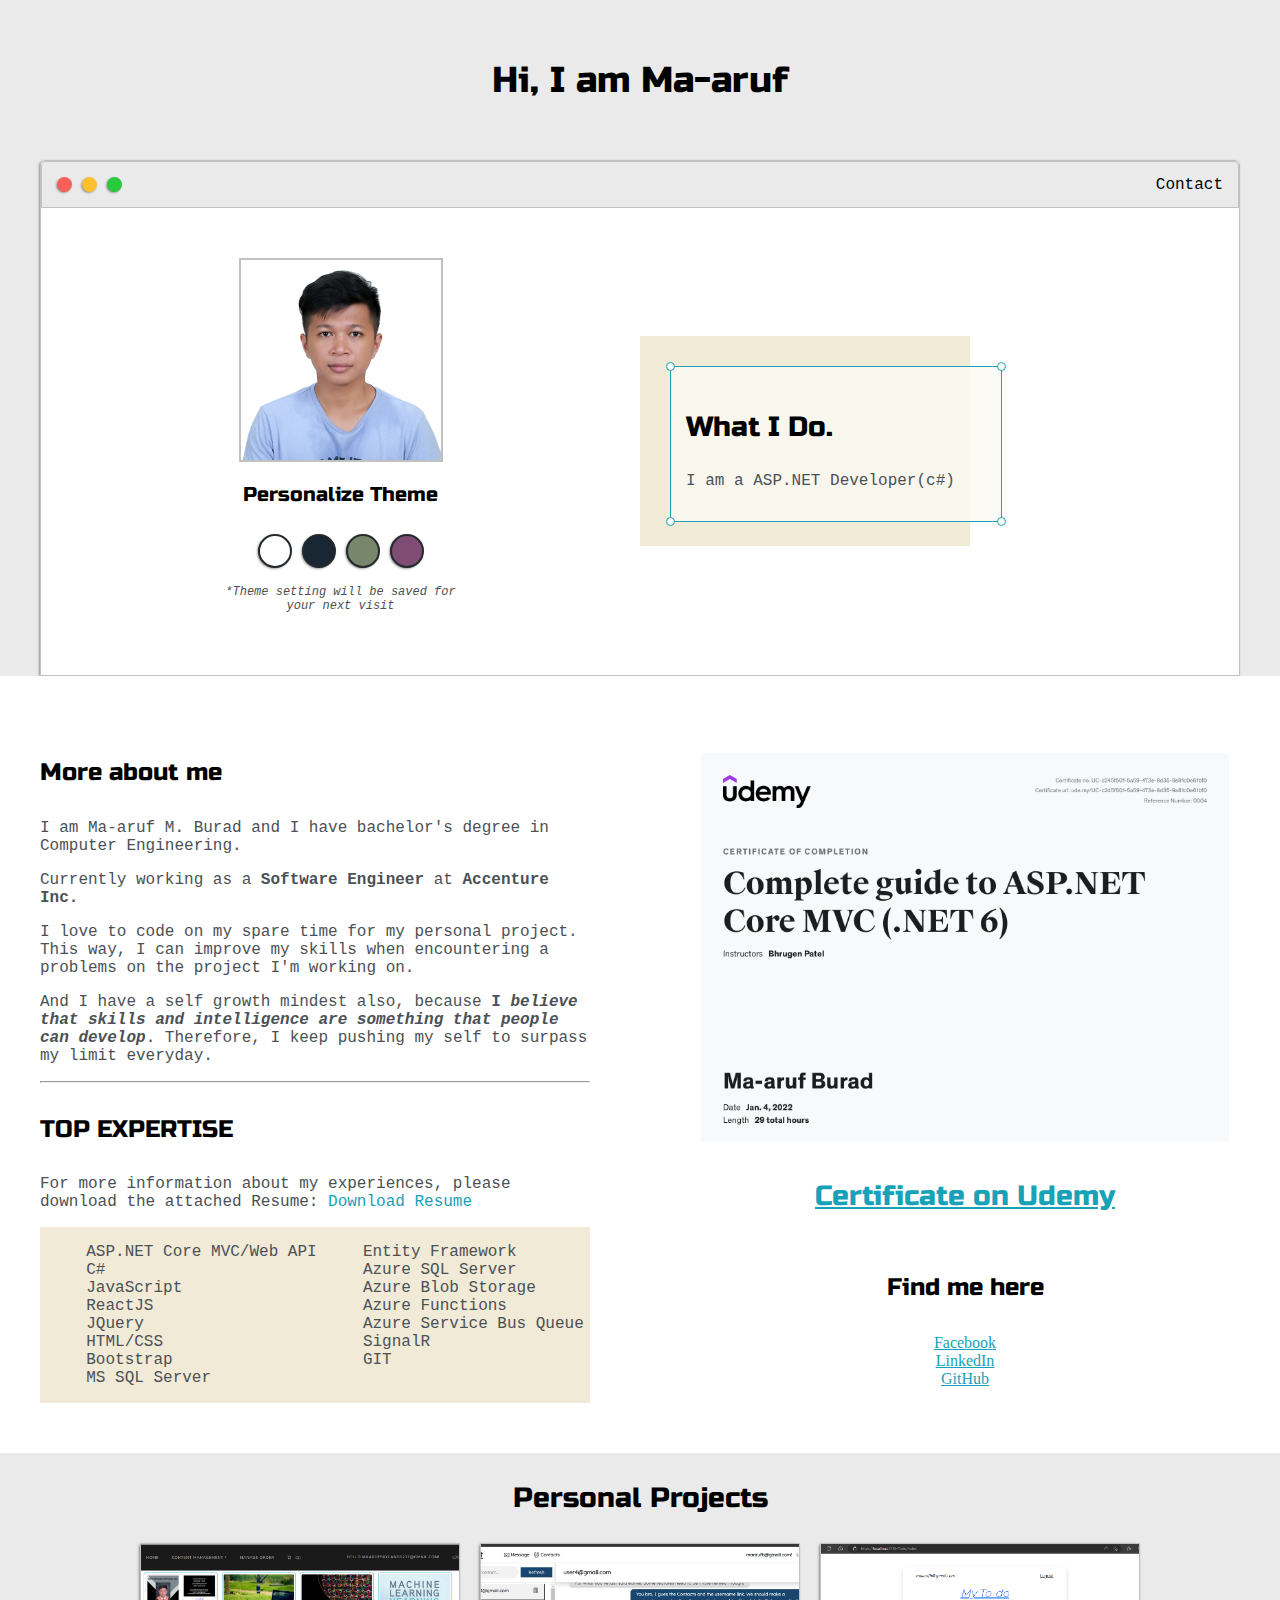
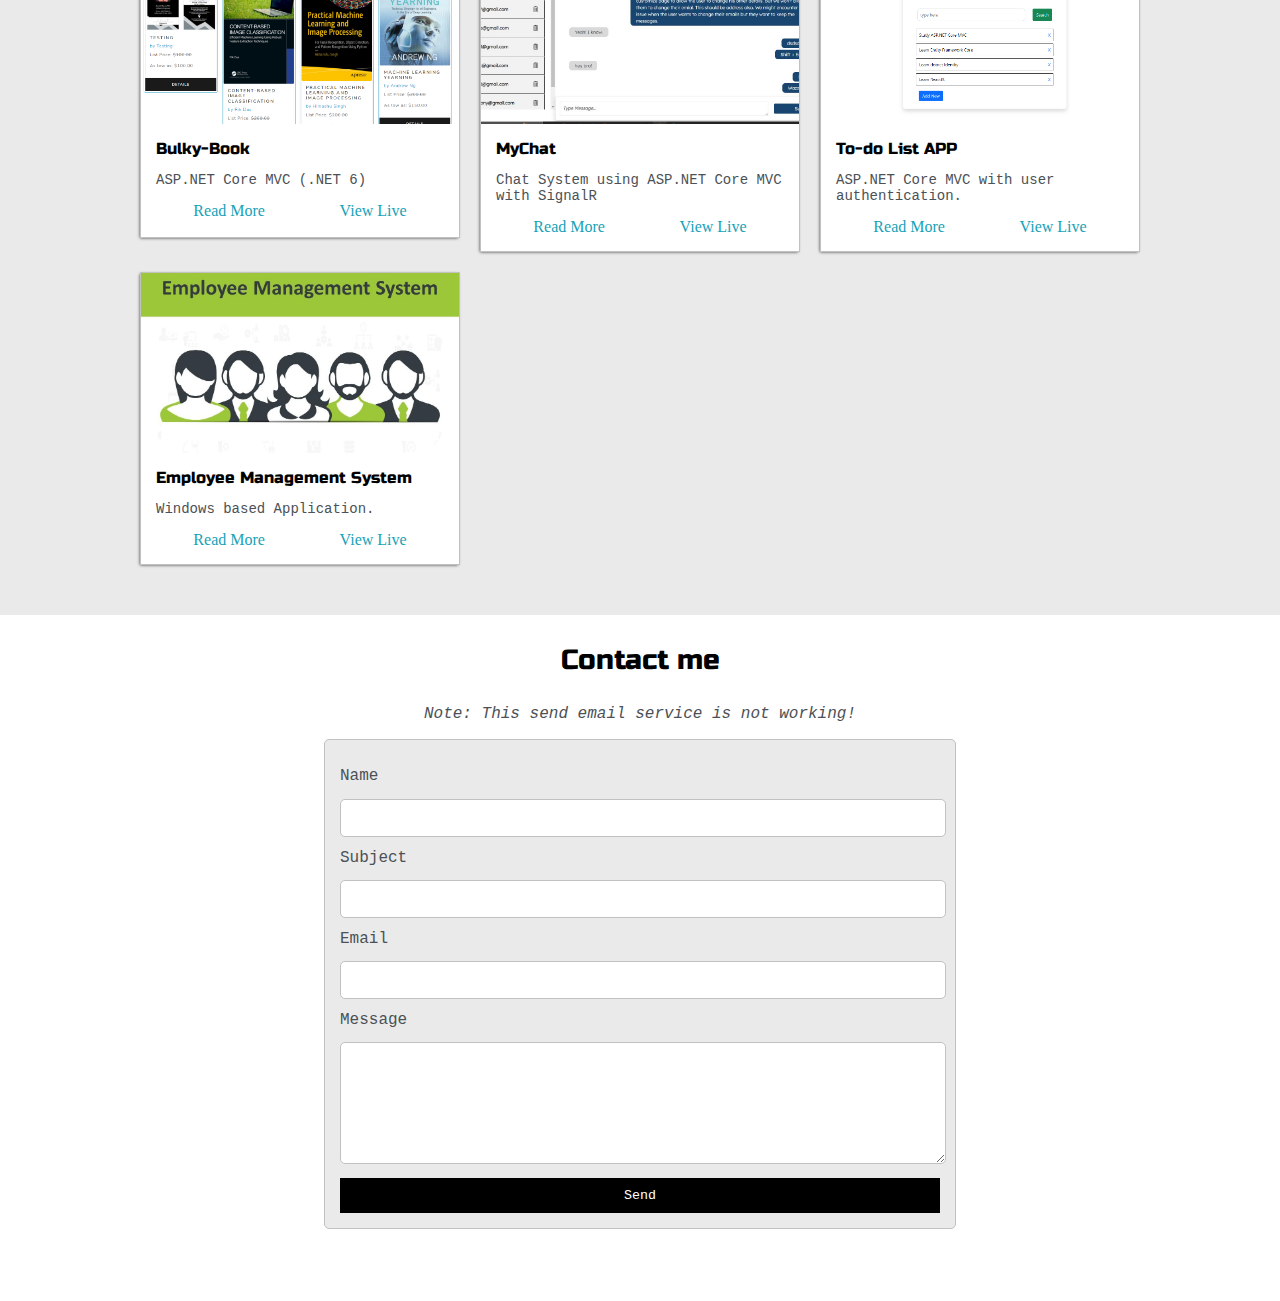
==== commit 6f022c18: "updated skills and resume" ====
--- a/index.html
+++ b/index.html
@@ -78,35 +78,40 @@
                         I am Ma-aruf M. Burad and I have bachelor's degree in Computer Engineering.
                     </p>
                     <p>
-                        Currently working as a <span style="font-weight: bold;">Support Engineer!</span>. Thanks <b>HOPLA Online!</b>                        
+                        Currently working as a <span style="font-weight: bold;">Software Engineer</span> at <b>Accenture Inc.</b>                        
                     </p>
                     <p>
-                        In my free time, I prefer to sit in front of my Computer/Laptop to read/research or to code just to improve my skills. To learn new concepts, it requires researching, watching tutorials and build simple project to apply the concepts I am trying to learn.
+                        I love to code on my spare time for my personal project. This way, I can improve my skills when encountering a problems on the project I'm working on.
                      </p>
                      <p>
-                        I have a self growth mindest, so <b>I <i>believe that skills and intelligence are something that people can develop</i></b>.
+                        And I have a self growth mindest also, because<b> I <i>believe that skills and intelligence are something that people can develop</i></b>.
                         Therefore, I keep pushing my self to surpass my limit everyday. 
                      </p>
                     <hr>
                     <h4>TOP EXPERTISE</h4>
-					<p>For more information about my experiences, please download the attached Resume: <a target="_blank" href="Resume-2023.pdf">Download Resume</a></p>
+					<p>For more information about my experiences, please download the attached Resume: <a target="_blank" href="Resume_2023_2024.pdf">Download Resume</a></p>
 
 					<div id="skills">
 						<ul>
                             <li>ASP.NET Core MVC/Web API</li>
                             <li>C#</li>
-							<li>Python</li>
-							<li>Django/Django Rest Framework</li>
 							<li>JavaScript</li>
-                            <li>SignalR</li>			
+							<li>ReactJS</li>
+							<li>JQuery</li>
+                            <li>HTML/CSS</li>			
+                            <li>Bootstrap</li>
+                            <li>MS SQL Server</li>		
                         </ul>
 						<ul>
-                            <li>SQL</li>
-                            <li>HTML</li>
-							<li>CSS</li>
-                            <li>Linux/Ubuntu 22.04</li>
-                            <li>ReactJS Basic</li>
-                            <li>Angular Basic</li>
+                            <li>Entity Framework</li>
+                            <li>Azure SQL Server</li>
+                            <li>Azure Blob Storage</li>
+							<li>Azure Functions</li>
+                            <li>Azure Service Bus Queue</li>
+                            <li>SignalR</li>
+                            <li>GIT</li>
+
+
 						</ul>
 					</div>
                 </div>
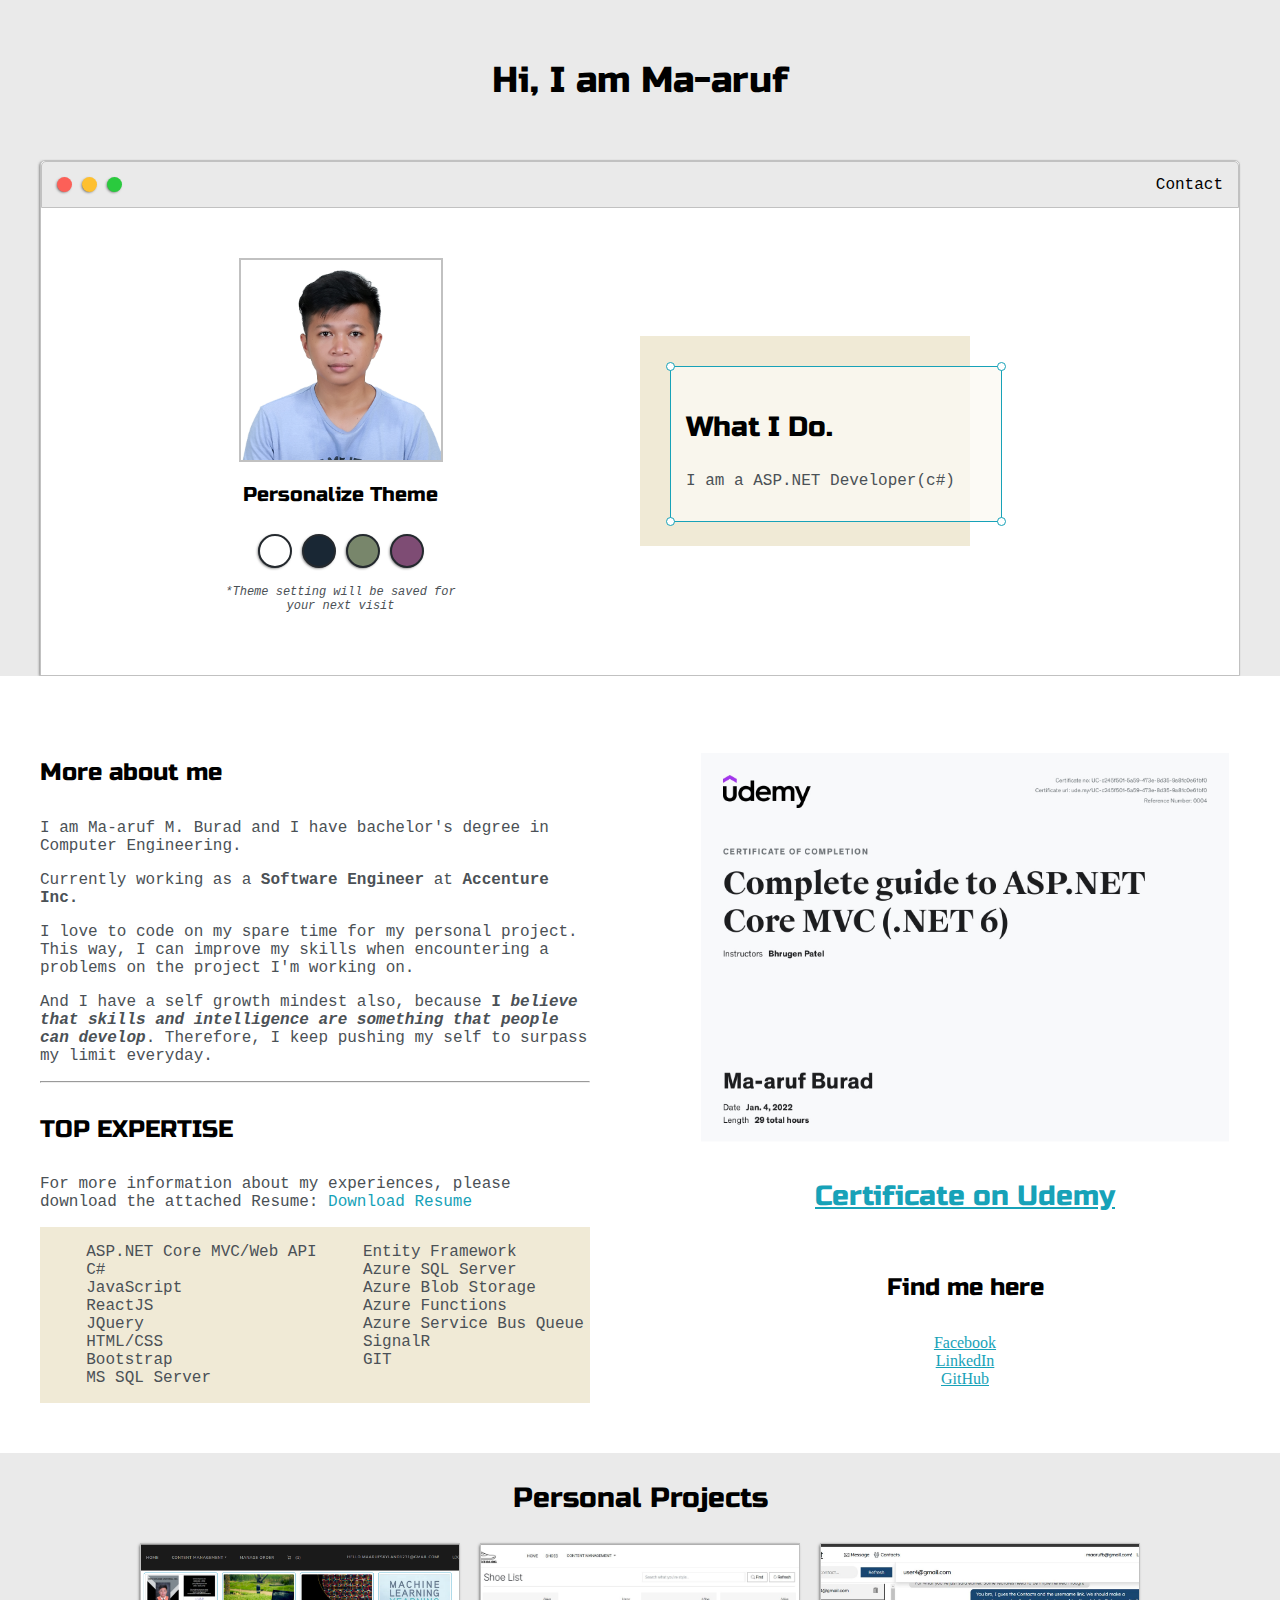
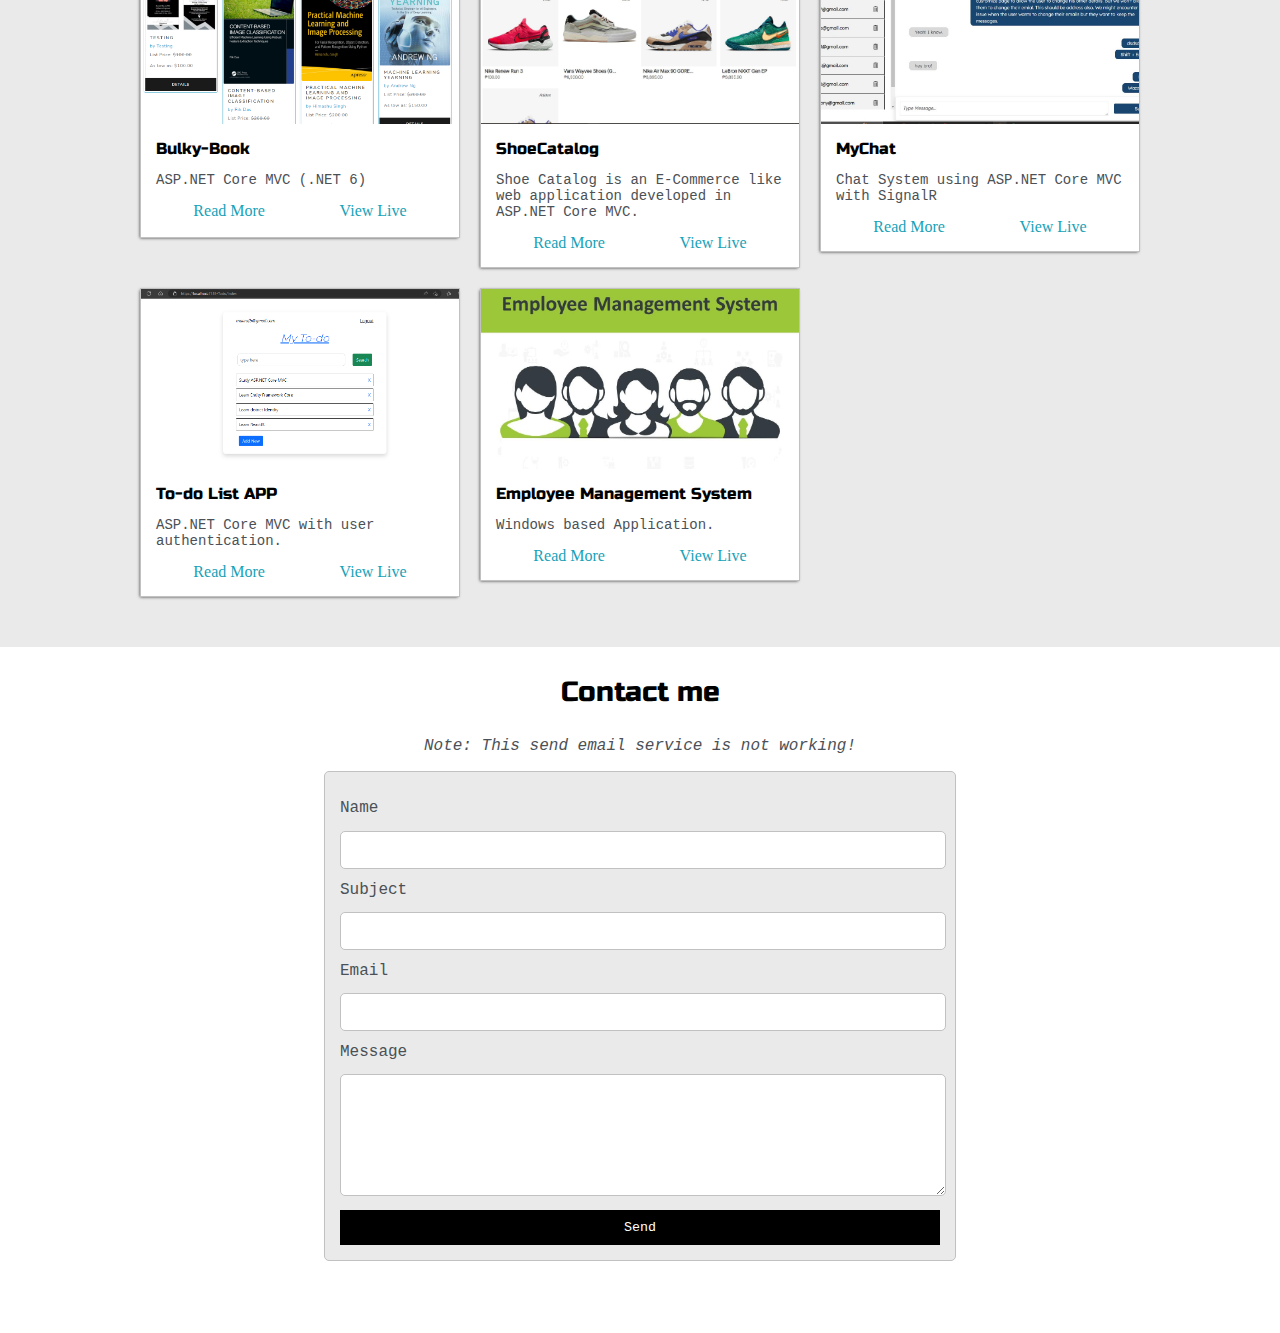
==== commit 07448210: "add shoe-catalog" ====
--- a/index.html
+++ b/index.html
@@ -147,6 +147,19 @@
                 </div>
                 <div>
                     <div class="post">
+                        <img class="thumbnail" src="images/shoecatalog/shoelistpage.JPG">
+                        <div class="post-preview">
+                            <h6 class="post-title">ShoeCatalog</h6>
+                            <p class="post-intro">Shoe Catalog is an E-Commerce like web application developed in ASP.NET Core MVC.</p>
+                            <div style="display: flex; justify-content: space-around;">
+                                <a target="_blank" href="shoecatalog.html">Read More</a>
+                                <a href="#">View Live</a>
+                            </div>
+                        </div>
+                    </div>
+                </div>
+                <div>
+                    <div class="post">
                         <img class="thumbnail" src="images/chat/main-page.JPG">
                         <div class="post-preview">
                             <h6 class="post-title">MyChat</h6>
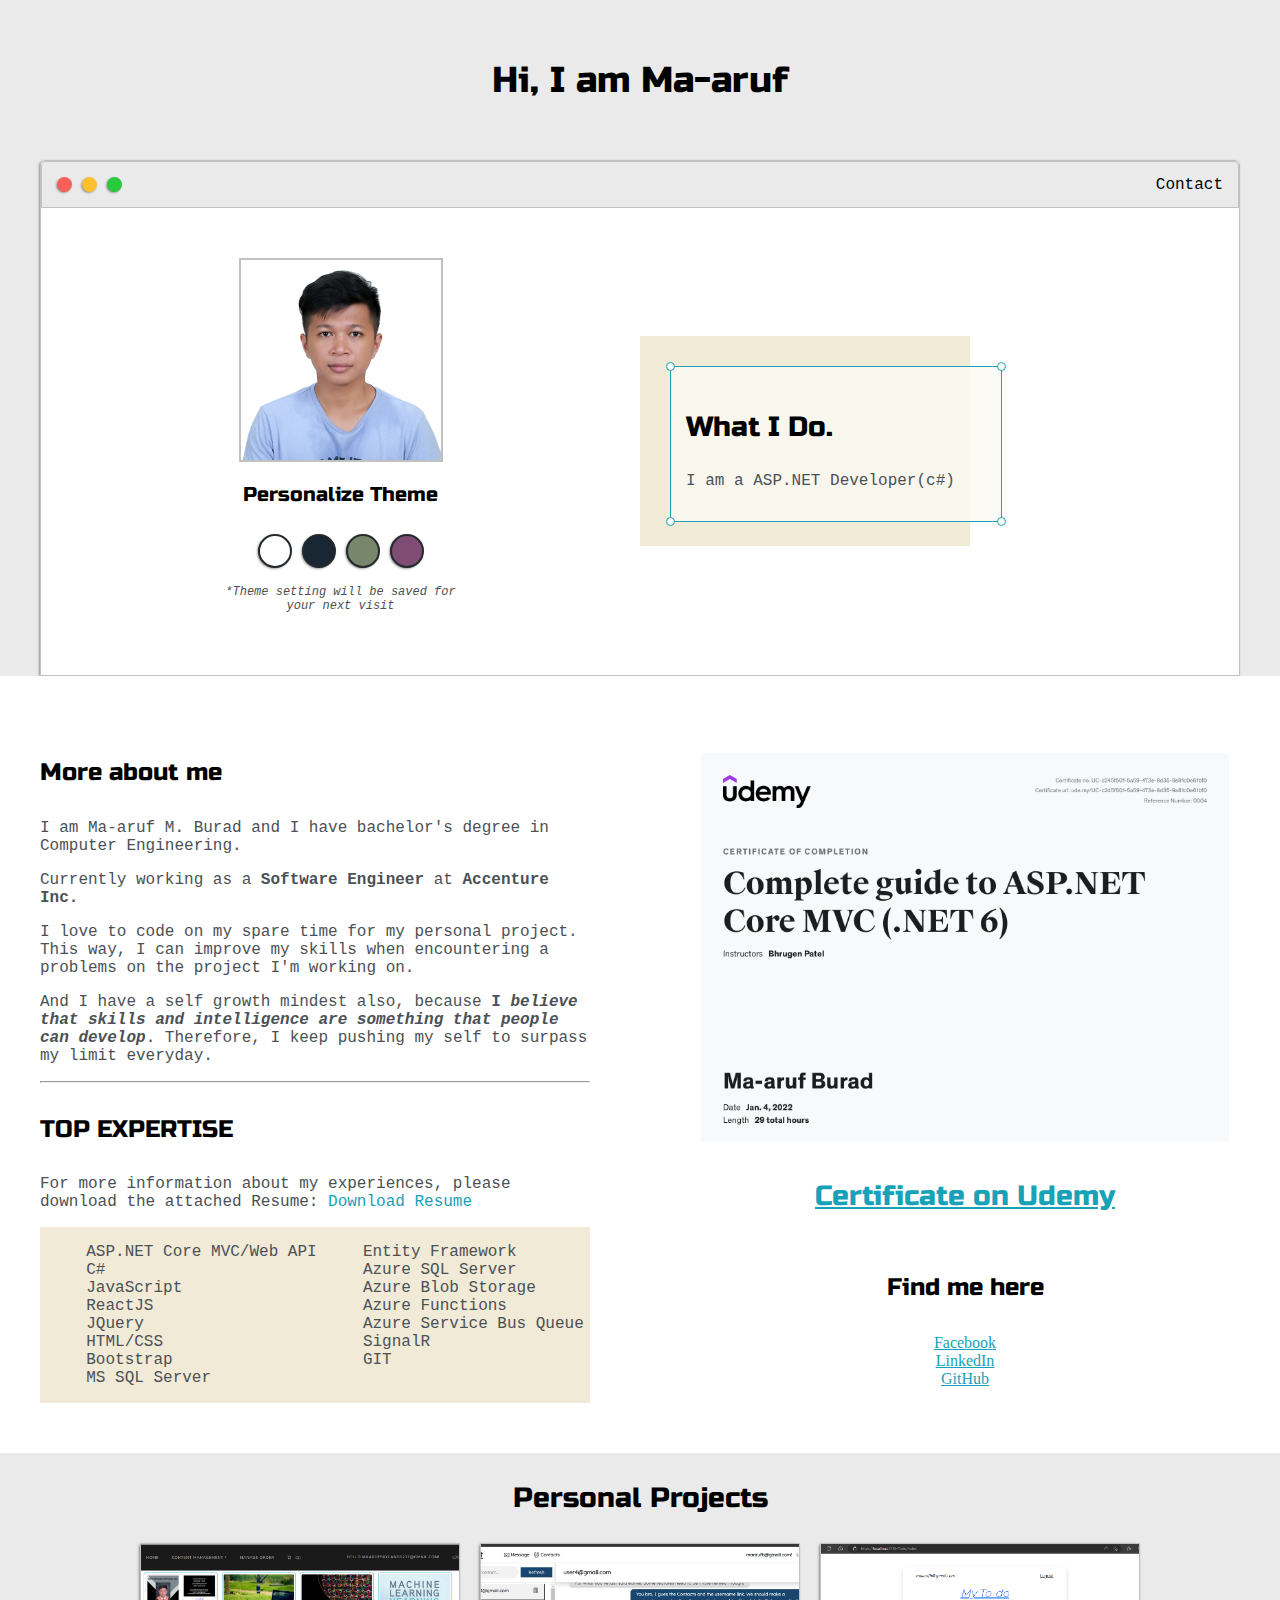
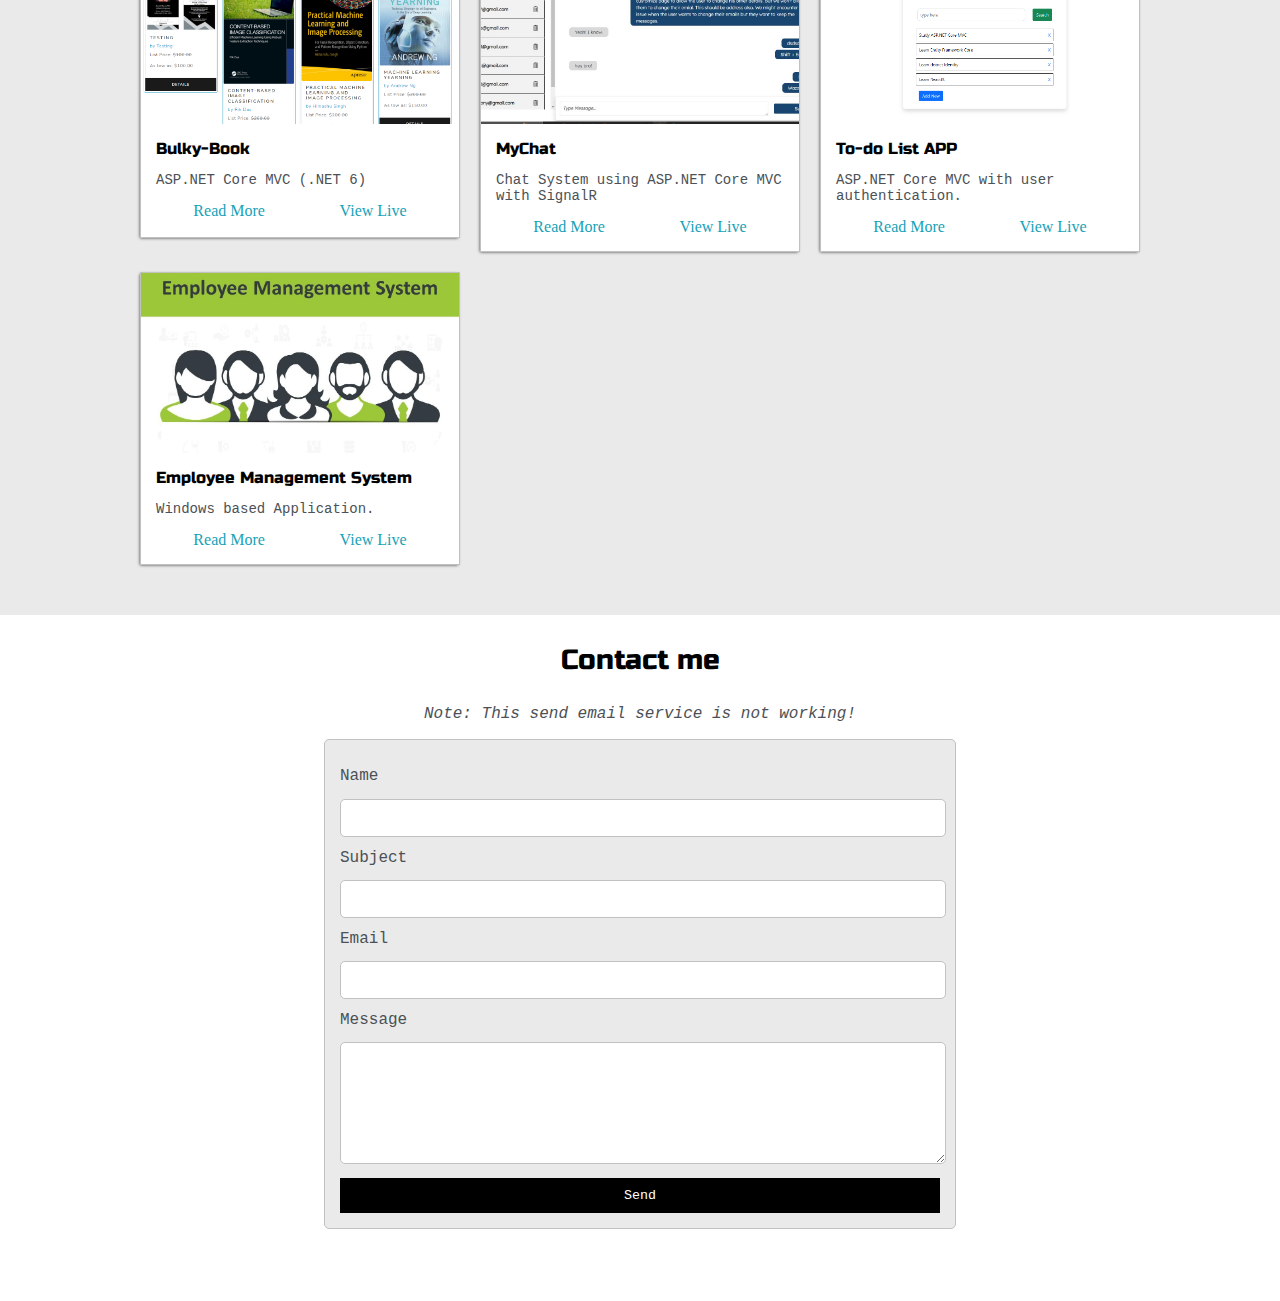
==== commit 65a66f83: "remove added project" ====
--- a/index.html
+++ b/index.html
@@ -145,7 +145,7 @@
                         </div>
                     </div>
                 </div>
-                <div>
+                <!-- <div>
                     <div class="post">
                         <img class="thumbnail" src="images/shoecatalog/shoelistpage.JPG">
                         <div class="post-preview">
@@ -157,7 +157,7 @@
                             </div>
                         </div>
                     </div>
-                </div>
+                </div> -->
                 <div>
                     <div class="post">
                         <img class="thumbnail" src="images/chat/main-page.JPG">
